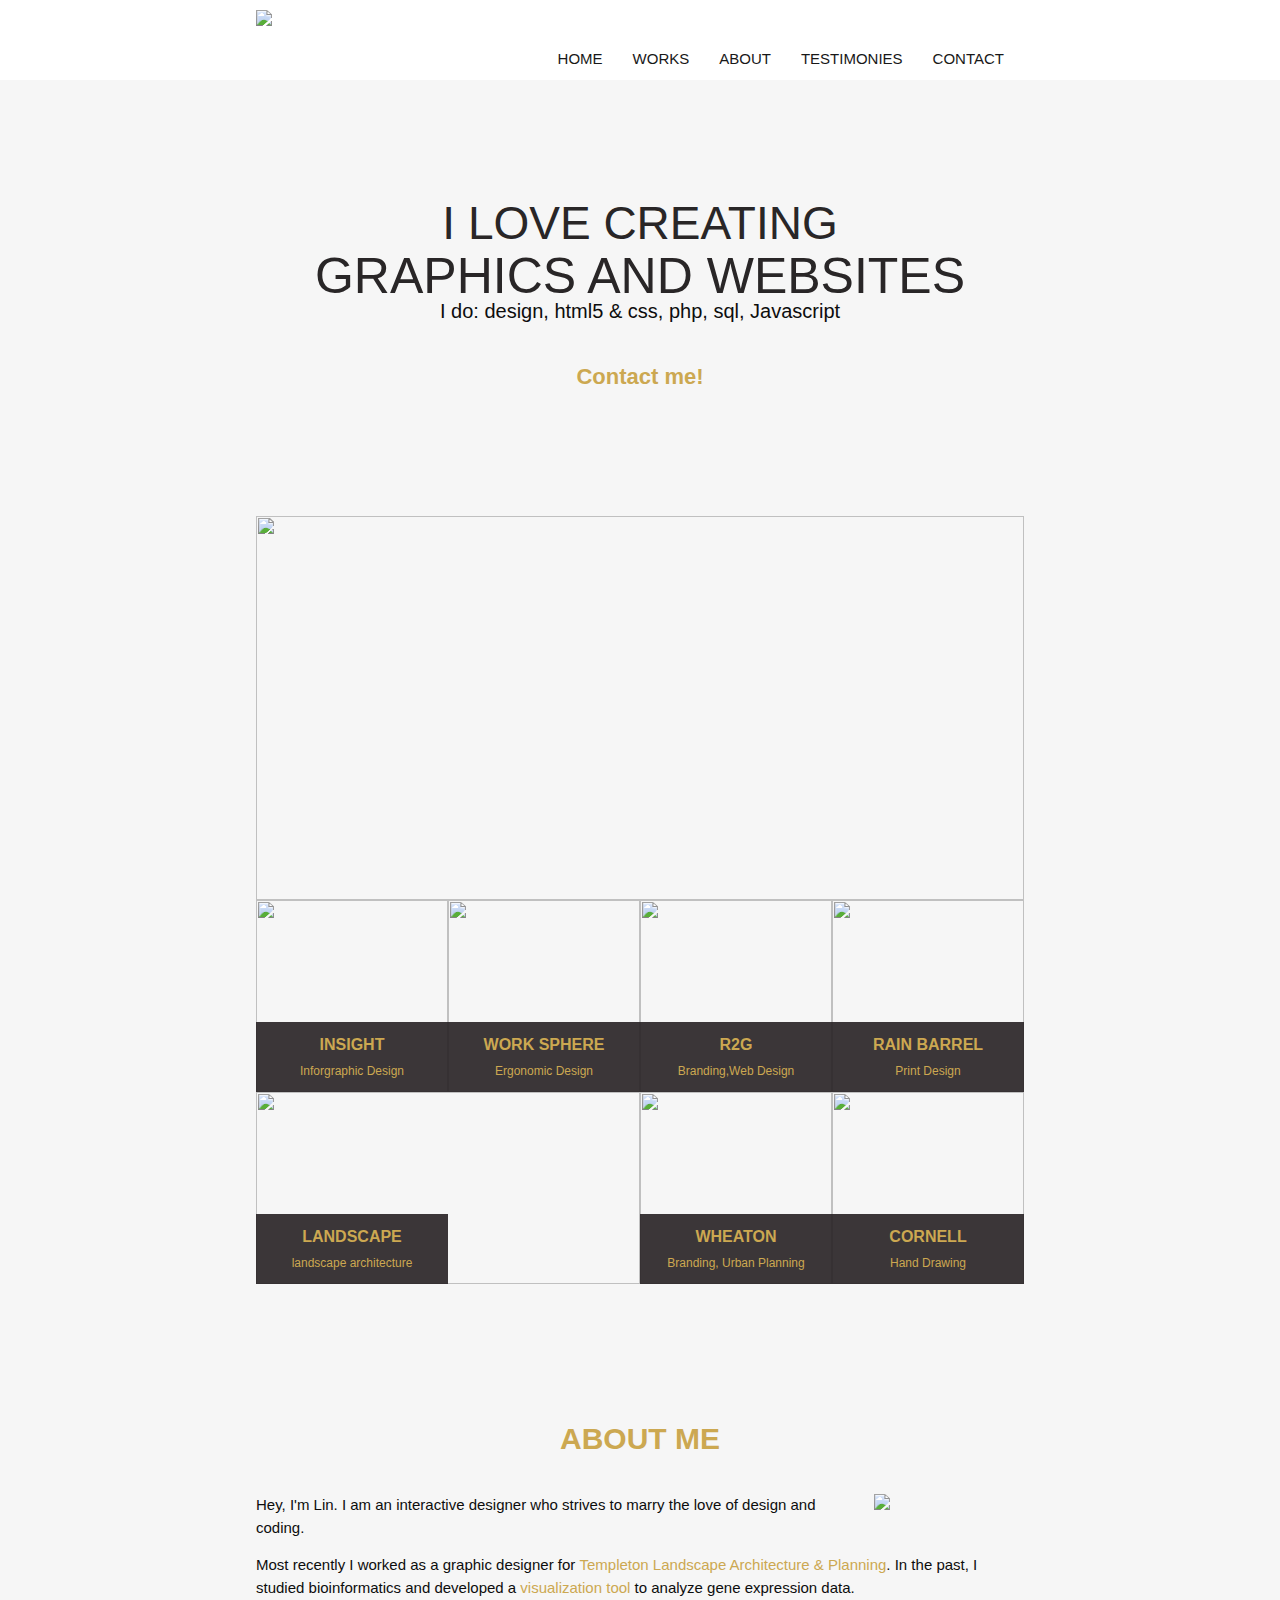
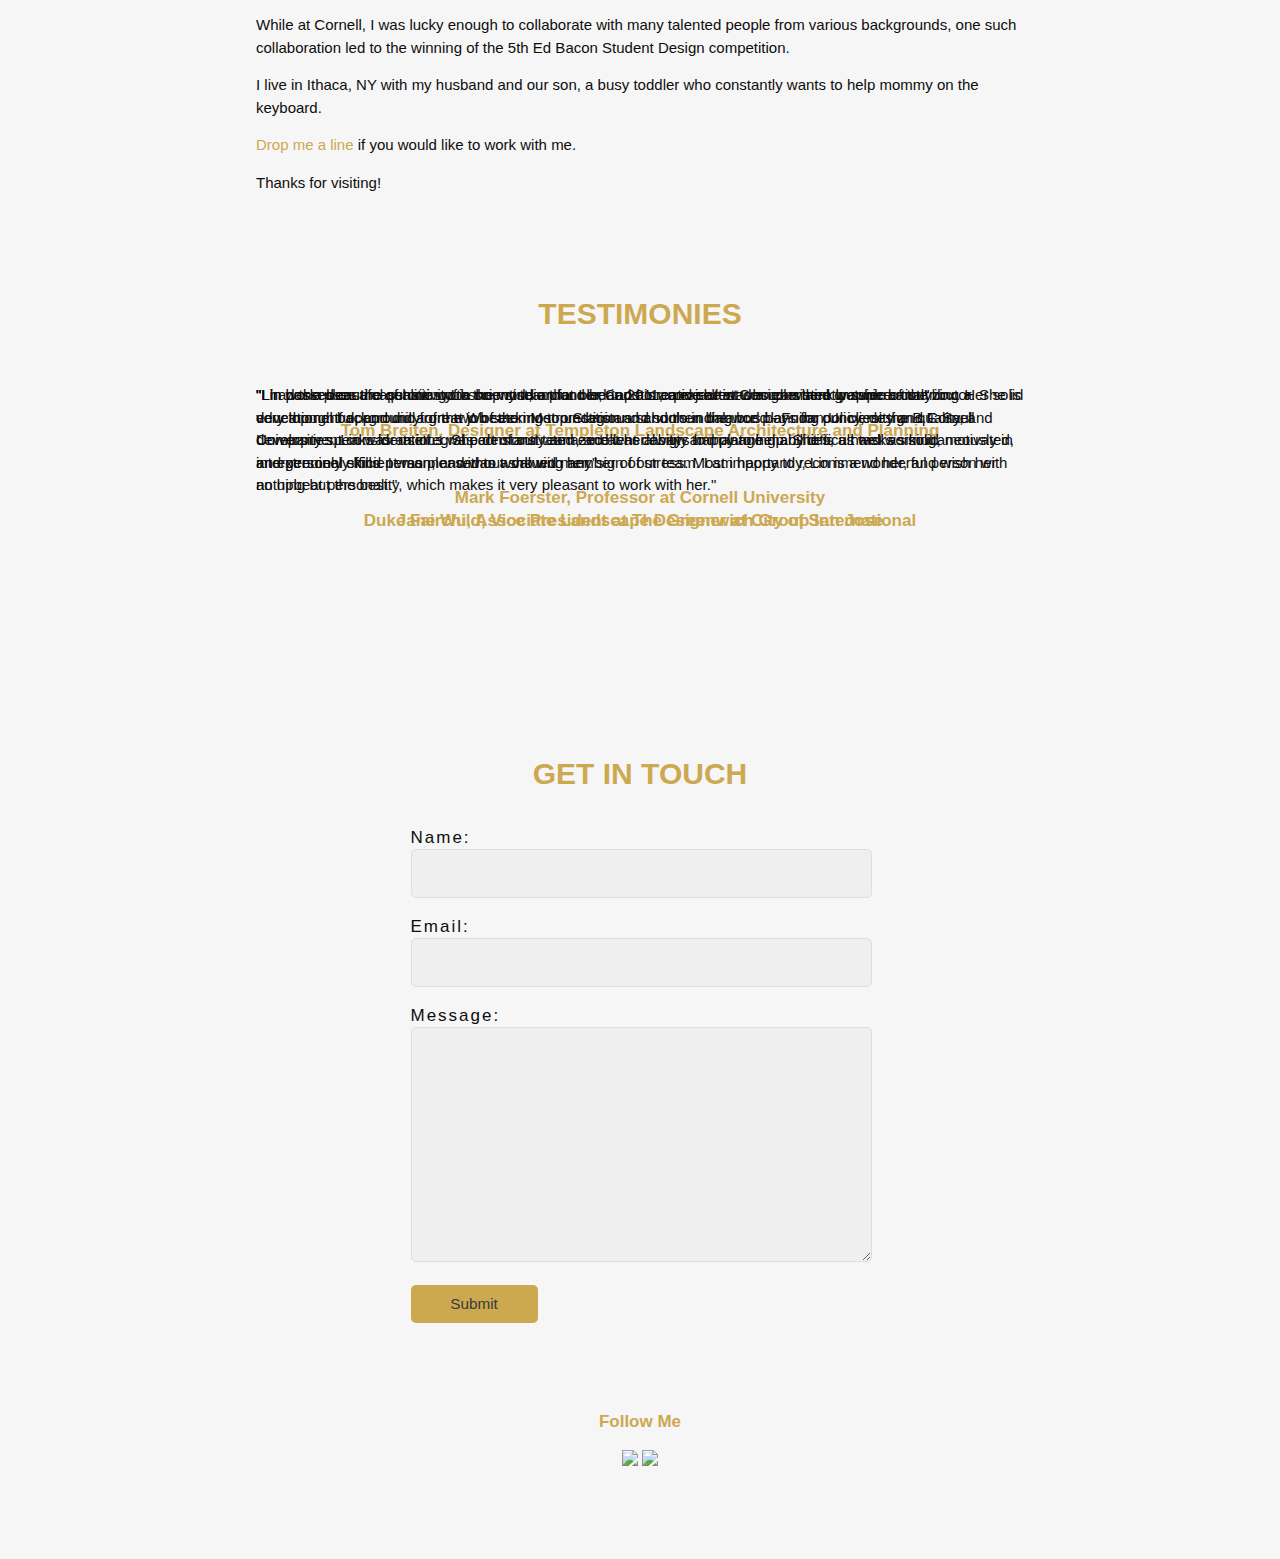
==== index.html @ 1ecc7fc3 "fixed errors found by W3C validator" ====
<!DOCTYPE html>

<html>
<head>
    <meta charset="utf-8">
    <meta content="text/html; charset=UTF-8" http-equiv="Content-Type">    
    <link href="LinXueWebDesign.css" type="text/css" rel="stylesheet" />
    <link rel="shortcut icon" href="images/NameLogo-red.ico">
    <title>Lin Xue - Designer</title>
    <script src="http://ajax.googleapis.com/ajax/libs/jquery/1.11.2/jquery.min.js"></script>
</head>

<body>
<header>
    <div class="container">
        <a href="#about"><img id="logo" src="images/NameLogo-red.png"/></a> 
        <nav class="mainnav">
            <ul>
                <li><a id="nav-home" href="#page1"> HOME </a></li>
                <li><a id="nav-works" href="#works"> WORKS </a></li>
                <li><a id="nav-about" href="#about"> ABOUT </a></li>
                <li><a id="nav-testimonies" href="#testimonies"> TESTIMONIES </a></li>
                <li><a id="nav-contact"  href="#contact"> CONTACT </a></li>
            </ul>
        </nav>
    </div>

</header>
<div id="page1">
  <a id="home"></a>
    <div class="container">
        <h2>I LOVE CREATING</h2>
        <h1>GRAPHICS AND WEBSITES</h1>
        <h3>I do: design, html5 & css, php, sql, Javascript</h3>
        <a id="button" title="Contact me!" href="#contact"> Contact me!</a>
    </div>
</div>

<div id="page2">
  <a id="works"></a>
  <!--make a padding block to take up space of the fixed nav bar, so that scroll goes to the right place.-->
  <div class="page-padding"></div>
    <div class="container">
        <div id="slideshow">
                <div class="slides">
                    <img class="slide-image" src="images/slide-1.jpg"/>
    
                </div>
                <div class="slides">
                    <img class="slide-image" src="images/slide-2.jpg"/>
                </div>
                <div class="slides">
                    <img class="slide-image" src="images/slide-3.jpg"/>
                </div>
                <div class="slides">
                    <img class="slide-image" src="images/slide-4.jpg"/>
                </div>
                <div class="slides">
                    <img class="slide-image" src="images/slide-5.jpg"/>
                </div>
                <div class="slides">
                    <img class="slide-image" src="images/slide-6.jpg"/>
                </div>
                <div class="slides">
                    <img class="slide-image" src="images/slide-7.jpg"/>
                </div>
                <div class="slides">
                    <img class="slide-image" src="images/slide-8.jpg"/>
                </div> 
        </div>
        <div id="projects">
            <article>
                <a href="project1.html">
                    <div class="info-wrap">
                        <div class="category">
                            <h4>Insight</h4>
                            <p>Inforgraphic Design</p>
                        </div>
                    </div>
                    <img class="item item-small"
                         src="images/icon-01-bw.jpg"
                         onmouseover="this.src='images/icon-01.jpg';"
                         onmouseout="this.src='images/icon-01-bw.jpg';"/>
                </a>
            </article>
            
            <article>
                <a href="project2.html">
                <div class="info-wrap">
                    <div class="category">
                        <h4>Work Sphere</h4>
                        <p>Ergonomic Design</p>
                    </div>
                </div>
                 <img class="item item-small"
                         src="images/icon-02-bw.jpg"
                         onmouseover="this.src='images/icon-02.jpg';"
                         onmouseout="this.src='images/icon-02-bw.jpg';"/>
                </a>
            </article>
            
            <article>
                <a href="http://www.rust2green.org/">
                <div class="info-wrap">
                    <div class="category">
                        <h4>R2G</h4>
                        <p>Branding,Web Design</p>
                    </div>
                </div>
                <img class="item item-small"
                         src="images/icon-03-bw.jpg"
                         onmouseover="this.src='images/icon-03.jpg';"
                         onmouseout="this.src='images/icon-03-bw.jpg';"/>
                </a>
            </article>
            
            <article>
                <a href="project4.html">
                <div class="info-wrap">
                    <div class="category">
                        <h4>Rain Barrel</h4>
                        <p>Print Design</p>
                    </div>
                </div>
                <img class="item item-small"
                         src="images/icon-04-bw.jpg"
                         onmouseover="this.src='images/icon-04.jpg';"
                         onmouseout="this.src='images/icon-04-bw.jpg';"/>          
                </a>
            </article>
                      
            <article>
                <a href="project5.html">
                <div class="info-wrap">
                    <div class="category">
                        <h4>Landscape</h4>
                        <p>landscape architecture</p>
                    </div>
                </div>
                <img class="item item-large"
                         src="images/icon-05-bw.jpg"
                         onmouseover="this.src='images/icon-05.jpg';"
                         onmouseout="this.src='images/icon-05-bw.jpg';"/>
                </a>
            </article>
            
             <article>
                <a href="project6.html">
                <div class="info-wrap">
                    <div class="category">
                        <h4>Wheaton</h4>
                        <p>Branding, Urban Planning</p>
                    </div>
                </div>
                    <img class="item item-small"
                         src="images/icon-06-bw.jpg"
                         onmouseover="this.src='images/icon-06.jpg';"
                         onmouseout="this.src='images/icon-06-bw.jpg';"/>
                </a>
            </article>
             
              <article>
                <a href="project7.html">
                <div class="info-wrap">
                    <div class="category">
                        <h4>Cornell</h4>
                        <p>Hand Drawing</p>
                    </div>
                </div>
                 <img class="item item-small"
                         src="images/icon-07.jpg"
                         onmouseover="this.src='images/icon-07.jpg';"
                         onmouseout="this.src='images/icon-07.jpg';"/>
                </a>
            </article>          
        </div>
    </div>
</div>

<div id="page3">
  <a id="about"></a>
  <div class="page-padding"></div>
  <div class="container">
    <h2>About Me</h2>
    <p><img id="aboutme" src="images/aboutme.jpg" />
        Hey, I'm Lin. I am an interactive designer who strives to marry the love of design and coding. </p>
    <p>Most recently I worked as a graphic designer for <a href="http://templetonla.com/">Templeton Landscape Architecture & Planning</a>.
    In the past, I studied bioinformatics and developed a
    <a href="http://uknowledge.uky.edu/cgi/viewcontent.cgi?article=1475&context=gradschool_theses">
        visualization tool</a> to analyze gene expression data.</p>
    <p> While at Cornell, I was lucky enough to collaborate with many talented people from various backgrounds,
    one such collaboration led to the winning of the 5th Ed Bacon Student Design competition.</p>
    <p> I live in Ithaca, NY with my husband and our son, a busy toddler who constantly wants to help mommy on the keyboard. </p>
    <p> <a href="#contact">Drop me a line</a> if you would like to work with me.</p>
    <p> Thanks for visiting!</p>
  </div>
</div>

<div id="page4">
  <a id="testimonies"></a>
  <div class="page-padding"></div>
  <div class="container">
    <h2>Testimonies</h2>
    <div id="slideshow-testimonies">
        <div class="pages">
            <p>"Lin possesses the qualities of a scientist, a planner, and a creative artist who can think outside of the box. Her solid educational background from two of the most prestigious schools in the world - Fudan University and Cornell University speaks for itself. I was constantly amazed at her ability to manage many difficult tasks simultaneously in an extremely efficient manner without showing any sign of stress. Most importantly, Lin is a wonderful person with an upbeat personality, which makes it very pleasant to work with her."</p>
            <h4>Jane Wu, Associate Landscape Designer at City of San Jose</h4>
        </div>
        <div class="pages">
            <p>"Lin has a beautiful sensitivity to the world around her and is an excellent designer and graphic artist."</p>
            <h4>Tom Breiten, Designer at Templeton Landscape Architecture and Planning</h4>
        </div>
        <div class="pages">
            <p>"I had the pleasure of having Lin on my team for our Capstone project at Cornell where we were analyzing a development opportunity of the Wheaton Metro Station and surrounding bus bays for our client the B.F. Saul Companies. Lin was an integral part of our team, and was always happy to help. She is a hard working, motivated, and genuinely kind person, and was a valued member of our team. I am happy to recommend her, and wish her nothing but the best."</p>
            <h4>Duke Fairchild, Vice President at The Greenwich Group International</h4>
        </div>
        <div class="pages">
            <p>"Lin worked on a capstone workshop studio that I led in 2011, and she was a consistently superb contributor. She is very thoughtful, and did a great job seeking to understand and then balance planning policy, design quality, and development considerations. She demonstrated excellent design and planning abilities, as well as solid interpersonal skills. I was pleased to work with her."</p>
            <h4>Mark Foerster, Professor at Cornell University</h4>
        </div>
    
    </div>
  </div>
</div>




<div id="page5">
  <a id="contact"></a>
<div class="page-padding"></div>
  <div class="container">
    <h2>Get in touch</h2>
    <form method="post" name="contact_form"
    action="contact-form-handler.php">
        <label>Name:</label>
        <input type="text" name="cf_name">
        <label>Email:</label>
        <input type="text" name="cf_email">
        <label>Message:</label>
        <textarea name="cf_message"></textarea>
        <input id= "submit" type="submit" value="Submit">
    </form>
    <div class="page-padding"></div>
    <div id="followme">
        <h4>Follow Me</h4>
            <a href="https://www.linkedin.com/in/linxue">
            <img class="socialmedia-icon"
                         src="images/Linkedin-bw.png"
                         onmouseover="this.src='images/Linkedin.png';"
                         onmouseout="this.src='images/Linkedin-bw.png';"/>
            </a>
            <a href="https://www.facebook.com/lionetxue">
            <img class="socialmedia-icon"
                         src="images/Facebook-bw.png"
                         onmouseover="this.src='images/Facebook.png';"
                         onmouseout="this.src='images/Facebook-bw.png';"/>
            </a>
    </div>
    </div>
  <div class="page-padding"></div>
</div>

<!-- to smoothly scroll up and down page-->
<script type="text/javascript">
$(document).ready(function(){
                $(".contactLink").click(function(){
                    if ($("#contactForm").is(":hidden")){
                        $("#contactForm").slideDown("slow");
                    }
                    else{
                        $("#contactForm").slideUp("slow");
                    }
                });
            });
            function closeForm(){
                $("#messageSent").show("slow");
                setTimeout('$("#messageSent").hide();$("#contactForm").slideUp("slow")', 2000);
           }

$(document).ready(function() {
  function filterPath(string) {
    return string
      .replace(/^\//,'')
      .replace(/(index|default).[a-zA-Z]{3,4}$/,'')
      .replace(/\/$/,'');
  }
  $('a[href*=#]').each(function() {
    if ( filterPath(location.pathname) == filterPath(this.pathname)
    && location.hostname == this.hostname
    && this.hash.replace(/#/,'') ) {
      var $targetId = $(this.hash), $targetAnchor = $('[name=' + this.hash.slice(1) +']');
      var $target = $targetId.length ? $targetId : $targetAnchor.length ? $targetAnchor : false;
       if ($target) {
         var targetOffset = $target.offset().top;
         $(this).click(function() {
           $('html, body').animate({scrollTop: targetOffset}, 1000);
           var d = document.createElement("div");
        d.style.height = "101%";
        d.style.overflow = "hidden";
        document.body.appendChild(d);
        window.scrollTo(0,scrollToM);
        setTimeout(function() {
        d.parentNode.removeChild(d);
            }, 10);
           return false;
         });
      }
    }
  });
});
/*! Smooth Scroll - v1.4.5 - 2012-07-22
* Copyright (c) 2012 Karl Swedberg; Licensed MIT, GPL */
</script>

<!-- to auto-play slideshow -->
<script type="text/javascript">
$(document).ready(function(){
    
    $("#slideshow > div:gt(0)").hide();
    
    setInterval(function() { 
      $('#slideshow > div:first')
        .fadeOut(1000)
        .next()
        .fadeIn(1000)
        .end()
        //adjust the timing: 2000 is 2 seconds, change it accordingly
        .appendTo('#slideshow');
    },  3000);
});
</script>

<!-- auto-play slideshow-testimonies-->
<script type="text/javascript">
$(document).ready(function(){
    
$("#slideshow-testimonies > div:gt(0)").hide();

setInterval(function() { 
  $('#slideshow-testimonies > div:first')
    .fadeOut(1000)
    .next()
    .fadeIn(1000)
    .end()
    .appendTo('#slideshow-testimonies');
},  10000);
});
</script>


<!-- to validate contact form-->
<script type="text/javascript">
var frmvalidator  = new Validator("contactform");
frmvalidator.addValidation("name","req","Please provide your name");
frmvalidator.addValidation("email","req","Please provide your email");
frmvalidator.addValidation("email","email",
  "Please enter a valid email address");
</script>
</body>
</html>
---- LinXueWebDesign.css ----
html, body, nav, div, span, table, ul, li, dl, dt, dd, projects, article, img, .item, .info-wrap,.category, h1,h2,h3,h4 {
    border: 0 none;
    font: inherit;
    margin:0;
    padding:0;
    vertical-align: baseline;
}
html, body {
    color:#000;
    margin:0;
    padding:0;
}
body{
    background-color:#f6f6f6;
    color:#0d0d0d;
    font-family:"proxima-nova", sans-serif;
    font-size:17px;
    font-style:normal;
    font-weight: normal;
    overflow-x:hidden;
    text-rendering: optimizelegibility;
    line-height: 1;
}
header {
    background-color: white;
    position: fixed;
    transition: height 0.5s ease 0s;
    width: 100%;
    z-index: 999;
    display: block;
}
.container{
    margin:0 auto;
    padding:0;
    position:relative;
    width:768px;
}
 .container:after{
    clear:both;
    content: " ";
    display: block;
    height: 0;
    visibility: hidden;
  }  
header .container{
    height: 80px;
    width: 768px;
    position: relative;
    transition: height 0.5s ease 0s;
    margin: 0 auto;
    padding: 0;
  }
#logo {
    margin-top: 10px;
    height: 60px;
}
header .mainnav {
    top:50px;
    right: 20px;
    display: block;
    position: absolute;
    transition: top 0.5s ease 0s; 
    width: 100%;
}

header .mainnav ul{
    display: inline-block;
    float: right;
}
ul{
    list-style: outsidde none none;
}

header .mainnav ul li{
    display: inline-block;
    float: left;
    margin-left: 30px;
}
li{
    line-height:18px;
    margin-bottom:12px;
}
li a{
    color: #181818;
    font-size: 15px;
    font-weight: 400;
    text-transform: uppercase;
}
a, a span{
     /* Remove underline */
    text-decoration:none;
    cursor: pointer;
    transition: opacity 0.5s ease 0s, color 0.5s ease 0s, background-color 0.5s ease 0s;
}
.mainnav ul li a:hover {
    /*
    RGBA background for transparancy:
    last number(0.05) is the transparency
    */
    background: RGBA(0,0,0, 0.5);
    color:#fff;
    font-weight: bold;
}
/*a class that takes up enough space to account for the navigation bar, so that the content for each page is pushed to the appropriate place. */
.page-padding {height:90px; width:100%;}

#page1{
    padding-top: 200px;
    text-align: center;
}
#page1 h2 {
    color: #292627;
    font-size: 46px;
    font-weight: 100;
    margin-bottom: 5px;
}
#page1 h1{
    margin-bottom:0;
    font-size: 50px;
    color: #292627;
}
#page1 h3 {
    margin-bottom: 45px;
    margin-left: auto;
    margin-right: auto;
    font-size: 20px;
    font-weight: 300;
}
#page1 #button{
    opacity:1;
    transition: opacity 0.2s ease 0.6s;
    /*background: none repeat scroll 0 0 #cca851;*/
    background: url("images/PaperAirplane.png") no-repeat scroll left top transparent;
    color: #cca851;
    display: block;
    font-size:22px;
    font-weight:600;
    height:60px;
    margin: 0 auto;
    position: relative;
    text-align: center;
    width:180px;
}
#page2, #page3, #page4, #page5 {
    display: block;
   /* min-height: 300px; */
}

#page2 #slideshow{
    display: block;
    height: 384px;
    width:768px;
    margin: 0 auto;
    padding:0;
    clear: both;
    position: relative;
}
 .slides{
    position: absolute;
    left:0;
    top:0;
    height: 384px;
    width:768px;
}
.slide-image{
    height: 384px;
    width: 768px;
}
#projects {
    display: block;
    position: relative;
    margin:0 auto;
    padding:0;
    width: 768px;
}

article{
    display: block;
    /*crucial for images to display horizontaly*/
    float: left;
}

.item{
    display: inline-block;
    float: left;
    height: 50%;
    position: relative;
}
.item img{
    /*crucial*/
    position: absolute;
    border: 0 none;
    left:0;
    top:0;
    /*crucial*/
    width: auto;
    z-index:1;
}
.item-large {
    width:384px;
    height: 192px;
}
.item-small {
    width:192px;
    height: 192px;
}

#projects a {
    color: #d9593d;
    text-decoration: none;
    transition: all 0.1s ease-in 0s;
}
.info-wrap{
    display: block;
    float: left;
    height:50%;
    width: auto;
    position: relative;
    /*arrange the info text on top of the image*/
    z-index:2;
}
.category {
    top: 122px;
    background: none repeat scroll 0 0 rgba(39, 33, 35, 0.9);
    height: 40px;
    left: 0;
    padding: 15px 0;
    position: absolute;
    text-align: center;
    transition: all 0.1s ease-in 0s;
    width: 192px;
}
.category h4{
    color: #cca851;
    font-size: 16px;
    font-weight: bold;
    margin:0;
    text-transform:uppercase;
}
.category p{
    color: #cca851;
    font-size: 12px;
    line-height:12px;
}

#page3{
    padding-top: 50px;
}
 h2{
    text-align: center;
    margin-bottom: 40px;
     color: #cca851;
     font-size:30px;
     font-weight:800;
     line-height: 1em;
     text-transform: uppercase;
}
#page3 p{
    font-size:15px;
    font-style:normal;
    font-weight: 400;
    line-height:1.5;
}
#aboutme{
    width: 150px;
    float :right;
    margin-left: 50px;
}
#page3 a{
    color: #cca851;
    font-weight:500;
}

#slideshow-testimonies{
    display: block;
    height: 300px;
    width:768px;
    margin: 0 auto;
    padding:0;
    clear: both;
    position: relative;
}
#page4 .pages{
    position: absolute;
    left:0;
    top:0;
    height: 300px;
    width:768px;
}
#page4 p{
    font-size:15px;
    font-style:normal;
    font-weight: 400;
    line-height:1.5;
}
#page4 h4{
    color: #cca851;
    font-weight:600;
    text-align: center;
}

label{
    display: block;
    margin-top:20px;
    letter-spacing: 2px;
}

/* Centre the form within the page */
form {
    margin:0 auto;
    width:459px;
}

/* Style the text boxes */
input, textarea {
	width:439px;
	height:27px;
	background:#efefef;
	border:1px solid #dedede;
	padding:10px;
	margin-top:3px;
	font-size:0.9em;
	color:#3a3a3a;
        -moz-border-radius:5px;
        -webkit-border-radius:5px;
         border-radius:5px;
}

textarea {
	height:213px;
	background:url(images/textarea-bg.jpg) right no-repeat #efefef;
}

input:focus, textarea:focus {
    border:1px solid #97d6eb;
}

#submit {
    width:127px;
    height:38px;
    background-color: #cca851;
   /* background:url(images/submit.jpg);
    text-indent:-9999px; (trick to hide the Submit text)*/
    border:none;
    margin-top:20px;
    cursor:pointer;
}

#submit:hover {
	    opacity:.9;
	}
        
#followme {
    text-align: center;
}
#followme h4{
    color: #cca851;
    font-weight:600;
    margin-bottom:20px;
}
#followme p{
    font-size:15px;
    font-style:normal;
    font-weight: 400;
    line-height:1.5;
}

.page img{
    width:100%;
}
.page p{
    text-align: center;
}
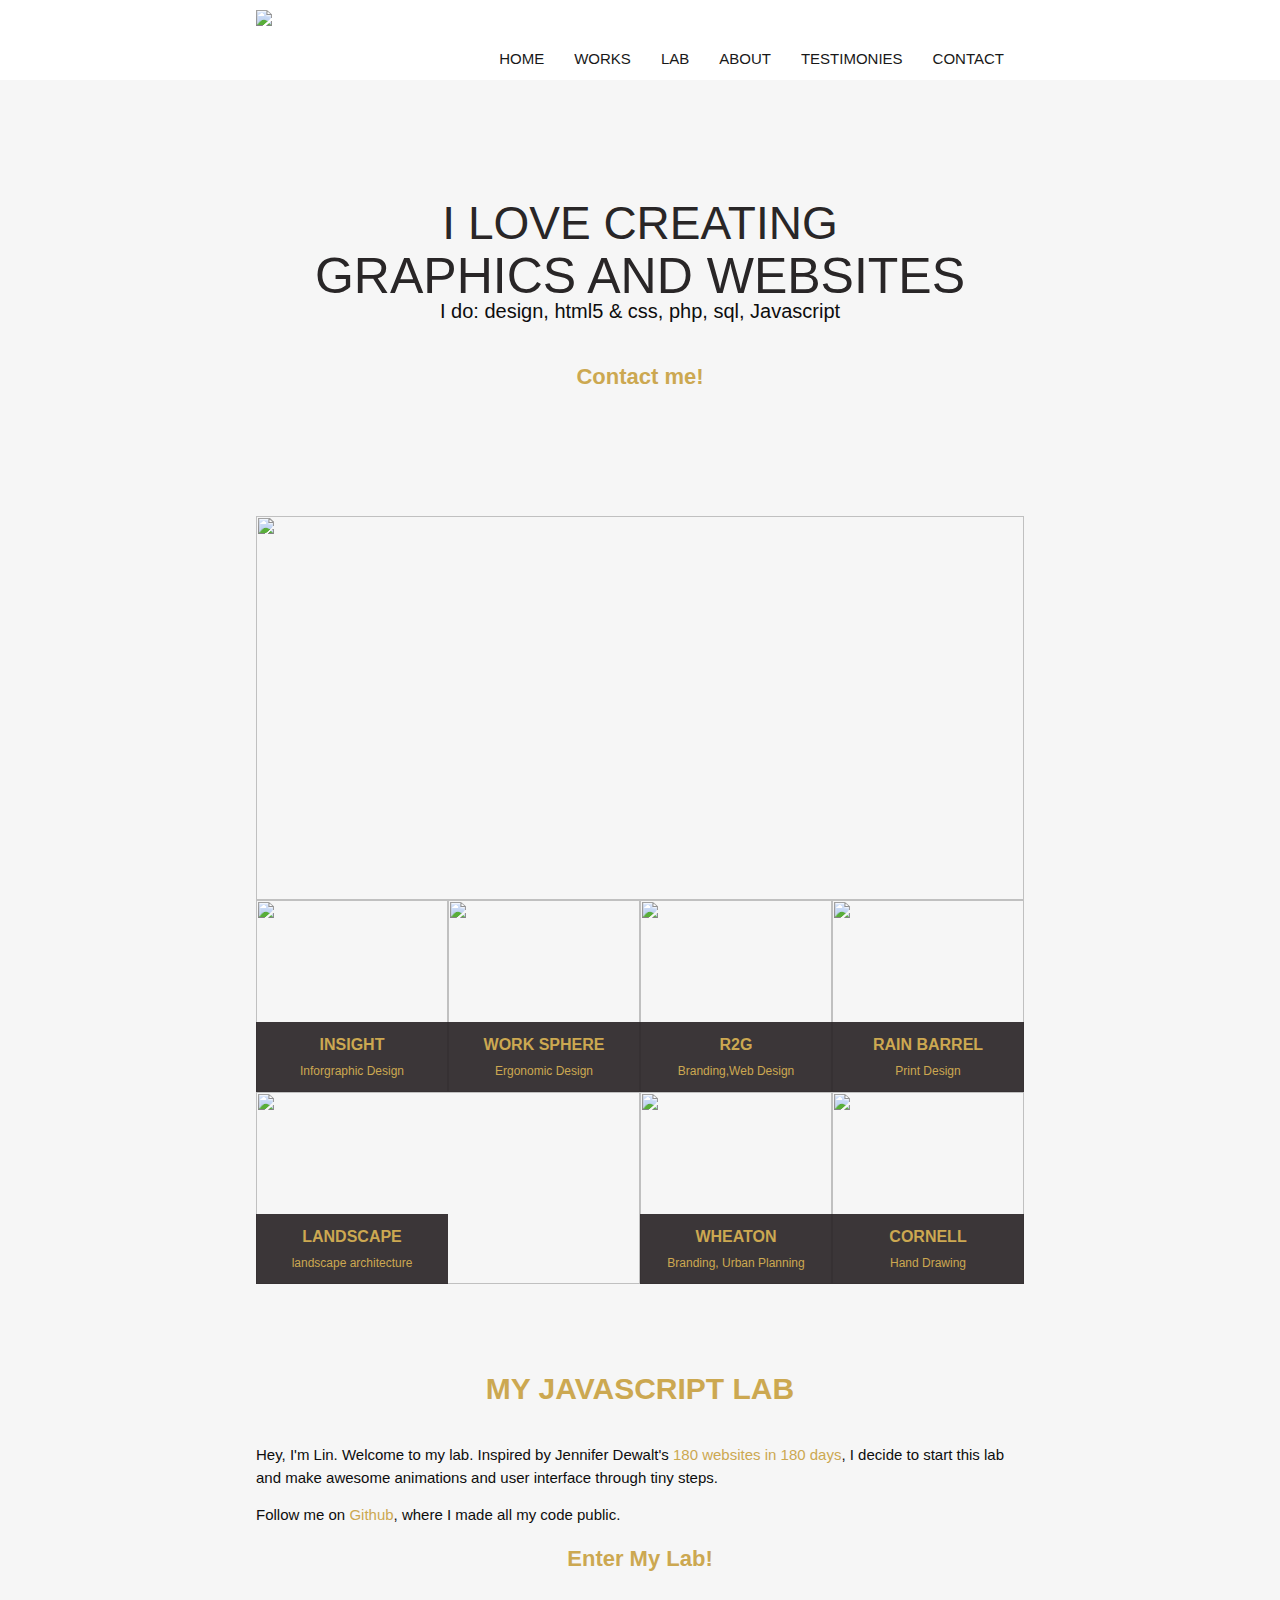
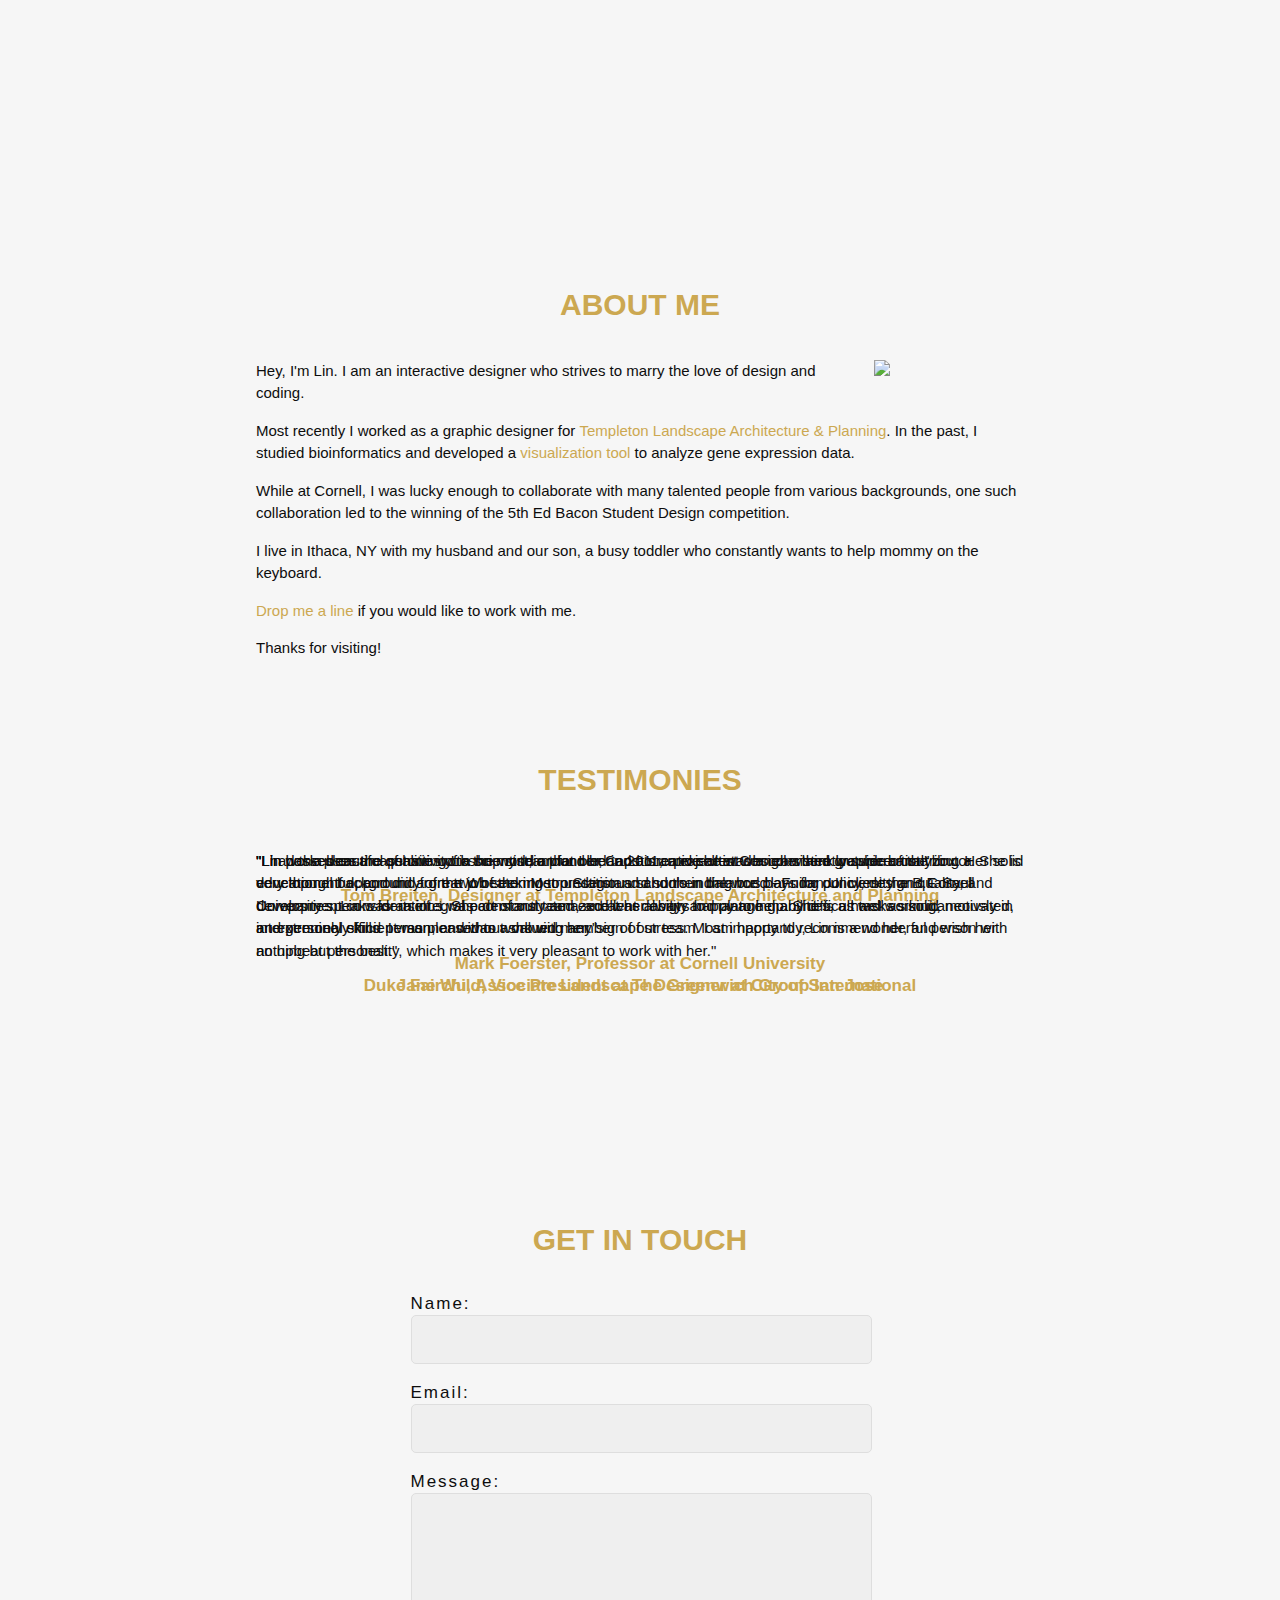
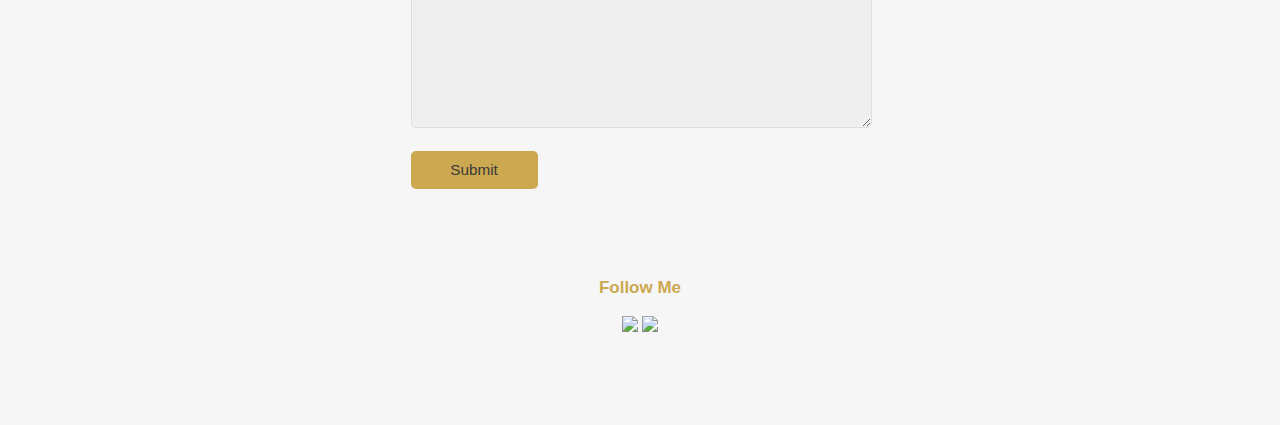
==== commit f59f7dd1: "Lab day 1-3" ====
--- a/index.html
+++ b/index.html
@@ -18,6 +18,7 @@
             <ul>
                 <li><a id="nav-home" href="#page1"> HOME </a></li>
                 <li><a id="nav-works" href="#works"> WORKS </a></li>
+                <li><a id="nav-lab" href="#lab"> LAB </a></li>
                 <li><a id="nav-about" href="#about"> ABOUT </a></li>
                 <li><a id="nav-testimonies" href="#testimonies"> TESTIMONIES </a></li>
                 <li><a id="nav-contact"  href="#contact"> CONTACT </a></li>
@@ -178,6 +179,17 @@
 </div>
 
 <div id="page3">
+  <a id="lab"></a>
+  <div class="page-padding"></div>
+  <div class="container">
+    <h2>My Javascript Lab</h2>
+    <p> Hey, I'm Lin. Welcome to my lab. Inspired by Jennifer Dewalt's <a href="http://jenniferdewalt.com/">180 websites in 180 days</a>, I decide to start this lab and make awesome animations and user interface through tiny steps. </p>
+    <p> Follow me on <a href="https://github.com/lionetxue/Lin-Xue-s-Javascript-Lab">Github</a>, where I made all my code public.</p>
+    <a id="button" title="Enter My Lab!" href="lab-index.html"> Enter My Lab!</a>
+  </div>
+</div>
+
+<div id="page4">
   <a id="about"></a>
   <div class="page-padding"></div>
   <div class="container">
@@ -196,7 +208,7 @@
   </div>
 </div>
 
-<div id="page4">
+<div id="page5">
   <a id="testimonies"></a>
   <div class="page-padding"></div>
   <div class="container">
@@ -226,7 +238,7 @@
 
 
 
-<div id="page5">
+<div id="page6">
   <a id="contact"></a>
 <div class="page-padding"></div>
   <div class="container">
@@ -357,5 +369,18 @@
 frmvalidator.addValidation("email","email",
   "Please enter a valid email address");
 </script>
+
+<!-- Google Analytics -->
+<script>
+  (function(i,s,o,g,r,a,m){i['GoogleAnalyticsObject']=r;i[r]=i[r]||function(){
+  (i[r].q=i[r].q||[]).push(arguments)},i[r].l=1*new Date();a=s.createElement(o),
+  m=s.getElementsByTagName(o)[0];a.async=1;a.src=g;m.parentNode.insertBefore(a,m)
+  })(window,document,'script','//www.google-analytics.com/analytics.js','ga');
+
+  ga('create', 'UA-61057708-1', 'auto');
+  ga('send', 'pageview');
+
+</script>
+
 </body>
 </html>
--- a/LinXueWebDesign.css
+++ b/LinXueWebDesign.css
@@ -91,6 +91,8 @@
     text-decoration:none;
     cursor: pointer;
     transition: opacity 0.5s ease 0s, color 0.5s ease 0s, background-color 0.5s ease 0s;
+    color: #cca851;
+    font-weight:500;
 }
 .mainnav ul li a:hover {
     /*
@@ -114,10 +116,11 @@
     font-weight: 100;
     margin-bottom: 5px;
 }
-#page1 h1{
+h1{
     margin-bottom:0;
     font-size: 50px;
     color: #292627;
+    text-align: center;
 }
 #page1 h3 {
     margin-bottom: 45px;
@@ -141,7 +144,7 @@
     text-align: center;
     width:180px;
 }
-#page2, #page3, #page4, #page5 {
+#page2, #page3, #page4, #page5, #page6 {
     display: block;
    /* min-height: 300px; */
 }
@@ -243,7 +246,29 @@
     line-height:12px;
 }
 
-#page3{
+#page3 #button{
+    opacity:1;
+    transition: opacity 0.2s ease 0.6s;
+    /*background: none repeat scroll 0 0 #cca851;*/
+    background: url("images/door.jpg") no-repeat scroll left top transparent;
+    color: #cca851;
+    display: block;
+    font-size:22px;
+    font-weight:600;
+    height:208px;
+    margin: 0 auto;
+    position: relative;
+    text-align: center;
+    width:180px;
+}
+#page3, #page4, #page5 p{
+    font-size:15px;
+    font-style:normal;
+    font-weight: 400;
+    line-height:1.5;
+}
+
+#page4{
     padding-top: 50px;
 }
  h2{
@@ -255,21 +280,12 @@
      line-height: 1em;
      text-transform: uppercase;
 }
-#page3 p{
-    font-size:15px;
-    font-style:normal;
-    font-weight: 400;
-    line-height:1.5;
-}
+
 #aboutme{
     width: 150px;
     float :right;
     margin-left: 50px;
 }
-#page3 a{
-    color: #cca851;
-    font-weight:500;
-}
 
 #slideshow-testimonies{
     display: block;
@@ -280,20 +296,15 @@
     clear: both;
     position: relative;
 }
-#page4 .pages{
+#page5 .pages{
     position: absolute;
     left:0;
     top:0;
     height: 300px;
     width:768px;
 }
-#page4 p{
-    font-size:15px;
-    font-style:normal;
-    font-weight: 400;
-    line-height:1.5;
-}
-#page4 h4{
+
+#page5 h4{
     color: #cca851;
     font-weight:600;
     text-align: center;
@@ -370,4 +381,16 @@
 }
 .page p{
     text-align: center;
-}+}
+#lab-index li{
+    display: block;
+    margin-left: 80px;
+}
+#lab-index li a, a span{
+     /* Remove underline */
+    text-decoration:none;
+    cursor: pointer;
+    transition: opacity 0.5s ease 0s, color 0.5s ease 0s, background-color 0.5s ease 0s;
+    color: #cca851;
+    font-weight:500;
+}
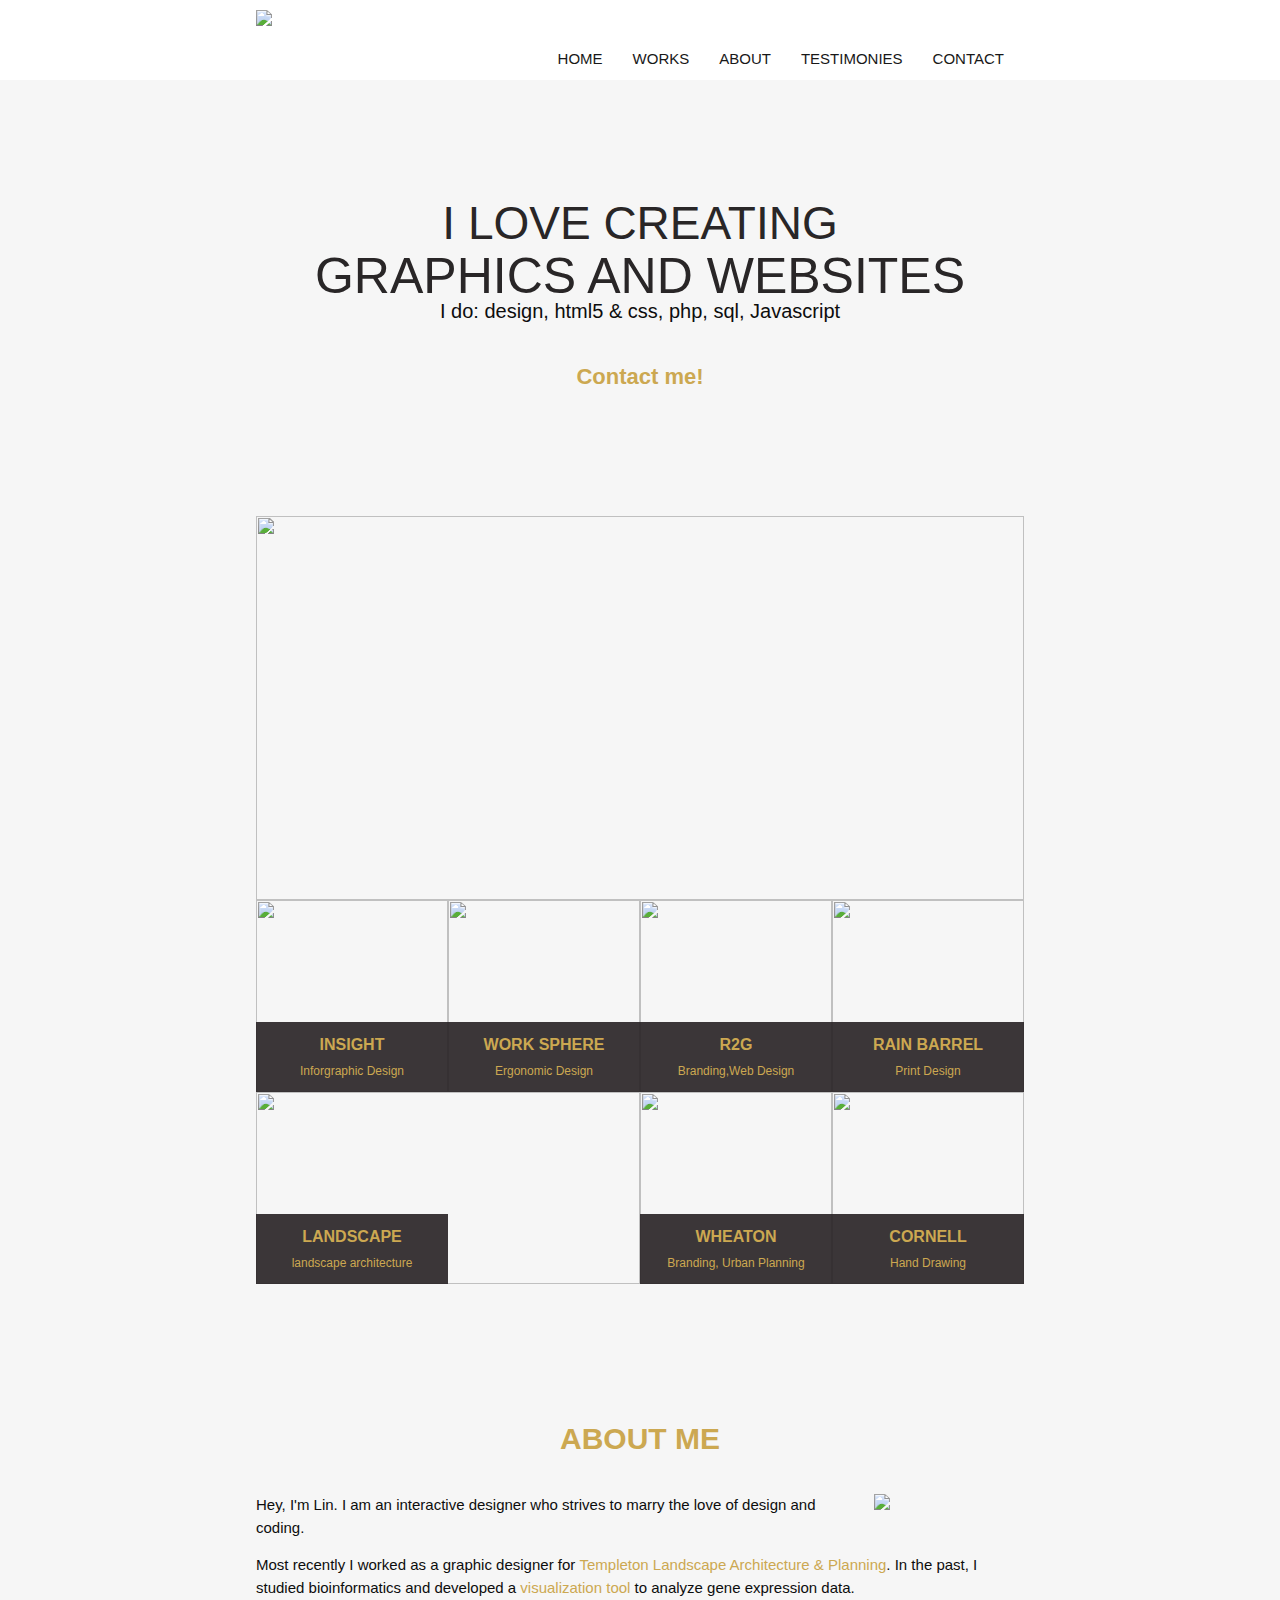
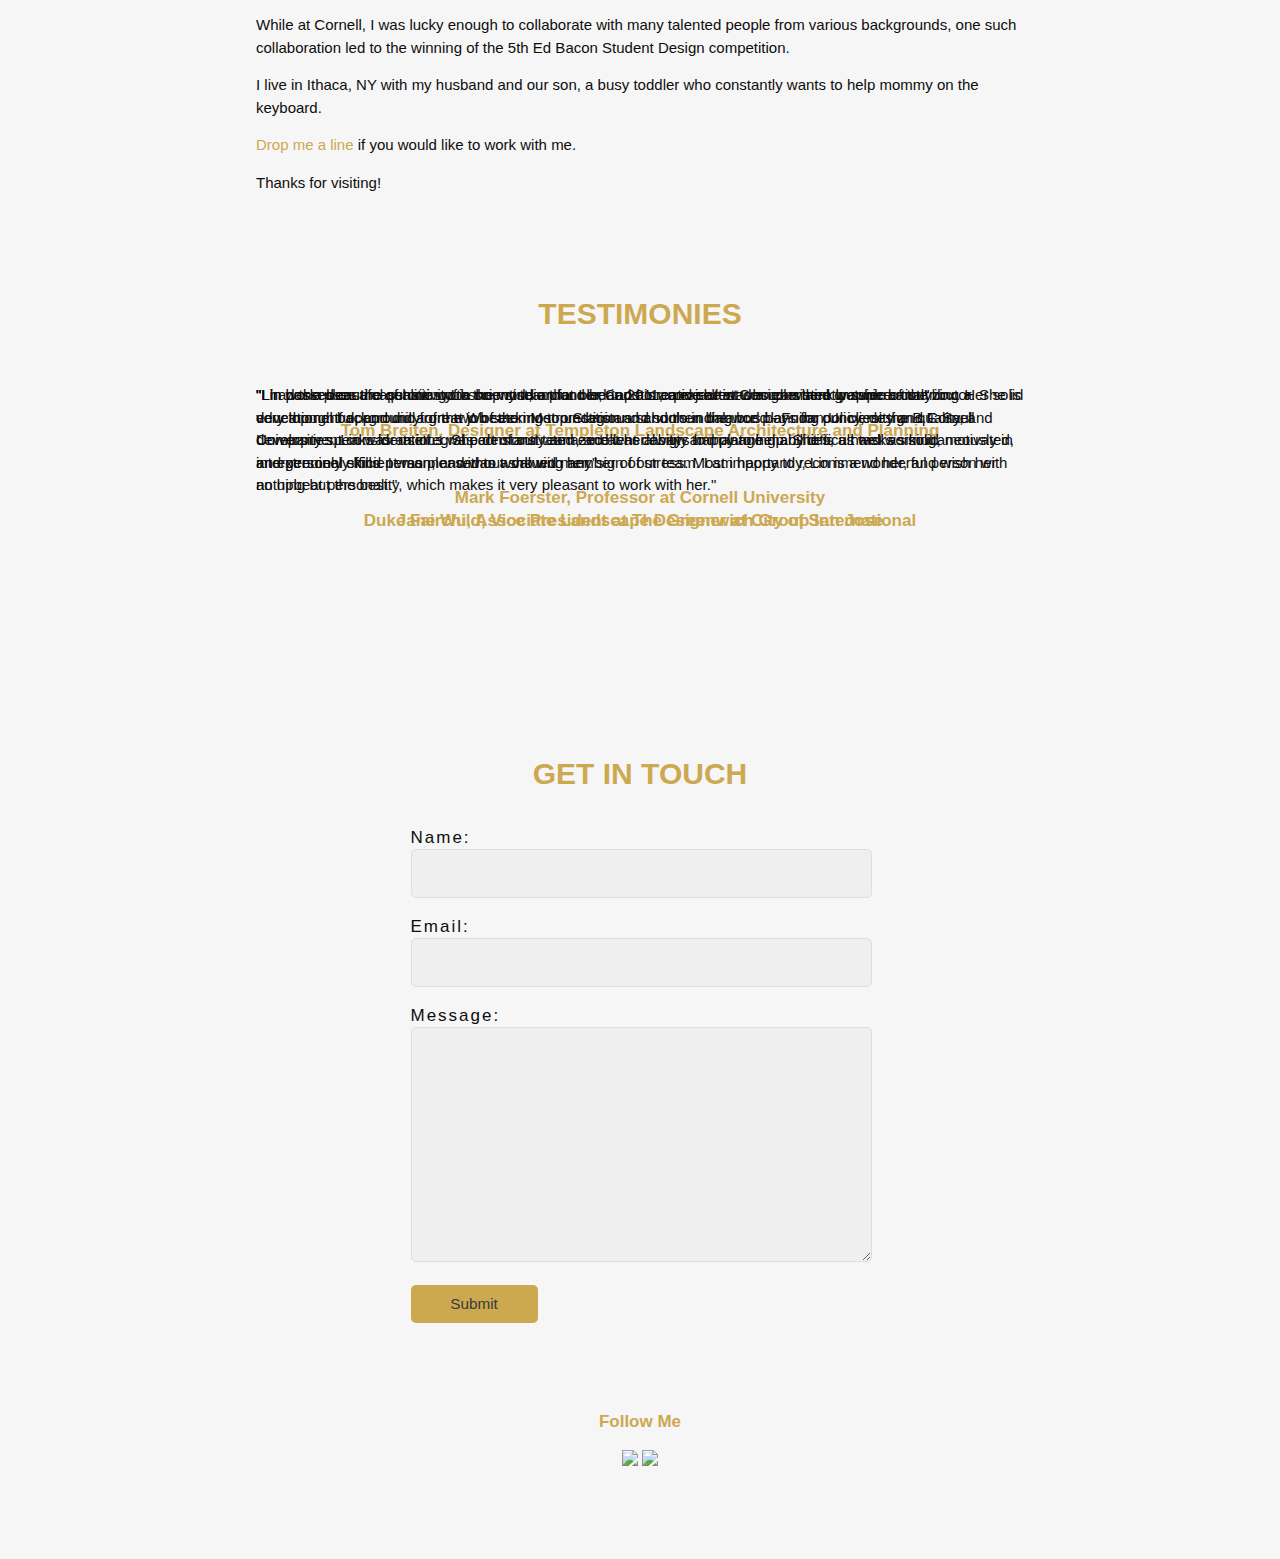
==== commit 6420f0d4: "Revert "Lab day 1-3"" ====
--- a/index.html
+++ b/index.html
@@ -18,7 +18,6 @@
             <ul>
                 <li><a id="nav-home" href="#page1"> HOME </a></li>
                 <li><a id="nav-works" href="#works"> WORKS </a></li>
-                <li><a id="nav-lab" href="#lab"> LAB </a></li>
                 <li><a id="nav-about" href="#about"> ABOUT </a></li>
                 <li><a id="nav-testimonies" href="#testimonies"> TESTIMONIES </a></li>
                 <li><a id="nav-contact"  href="#contact"> CONTACT </a></li>
@@ -179,17 +178,6 @@
 </div>
 
 <div id="page3">
-  <a id="lab"></a>
-  <div class="page-padding"></div>
-  <div class="container">
-    <h2>My Javascript Lab</h2>
-    <p> Hey, I'm Lin. Welcome to my lab. Inspired by Jennifer Dewalt's <a href="http://jenniferdewalt.com/">180 websites in 180 days</a>, I decide to start this lab and make awesome animations and user interface through tiny steps. </p>
-    <p> Follow me on <a href="https://github.com/lionetxue/Lin-Xue-s-Javascript-Lab">Github</a>, where I made all my code public.</p>
-    <a id="button" title="Enter My Lab!" href="lab-index.html"> Enter My Lab!</a>
-  </div>
-</div>
-
-<div id="page4">
   <a id="about"></a>
   <div class="page-padding"></div>
   <div class="container">
@@ -208,7 +196,7 @@
   </div>
 </div>
 
-<div id="page5">
+<div id="page4">
   <a id="testimonies"></a>
   <div class="page-padding"></div>
   <div class="container">
@@ -238,7 +226,7 @@
 
 
 
-<div id="page6">
+<div id="page5">
   <a id="contact"></a>
 <div class="page-padding"></div>
   <div class="container">
--- a/LinXueWebDesign.css
+++ b/LinXueWebDesign.css
@@ -91,8 +91,6 @@
     text-decoration:none;
     cursor: pointer;
     transition: opacity 0.5s ease 0s, color 0.5s ease 0s, background-color 0.5s ease 0s;
-    color: #cca851;
-    font-weight:500;
 }
 .mainnav ul li a:hover {
     /*
@@ -116,11 +114,10 @@
     font-weight: 100;
     margin-bottom: 5px;
 }
-h1{
+#page1 h1{
     margin-bottom:0;
     font-size: 50px;
     color: #292627;
-    text-align: center;
 }
 #page1 h3 {
     margin-bottom: 45px;
@@ -144,7 +141,7 @@
     text-align: center;
     width:180px;
 }
-#page2, #page3, #page4, #page5, #page6 {
+#page2, #page3, #page4, #page5 {
     display: block;
    /* min-height: 300px; */
 }
@@ -246,29 +243,7 @@
     line-height:12px;
 }
 
-#page3 #button{
-    opacity:1;
-    transition: opacity 0.2s ease 0.6s;
-    /*background: none repeat scroll 0 0 #cca851;*/
-    background: url("images/door.jpg") no-repeat scroll left top transparent;
-    color: #cca851;
-    display: block;
-    font-size:22px;
-    font-weight:600;
-    height:208px;
-    margin: 0 auto;
-    position: relative;
-    text-align: center;
-    width:180px;
-}
-#page3, #page4, #page5 p{
-    font-size:15px;
-    font-style:normal;
-    font-weight: 400;
-    line-height:1.5;
-}
-
-#page4{
+#page3{
     padding-top: 50px;
 }
  h2{
@@ -280,12 +255,21 @@
      line-height: 1em;
      text-transform: uppercase;
 }
-
+#page3 p{
+    font-size:15px;
+    font-style:normal;
+    font-weight: 400;
+    line-height:1.5;
+}
 #aboutme{
     width: 150px;
     float :right;
     margin-left: 50px;
 }
+#page3 a{
+    color: #cca851;
+    font-weight:500;
+}
 
 #slideshow-testimonies{
     display: block;
@@ -296,15 +280,20 @@
     clear: both;
     position: relative;
 }
-#page5 .pages{
+#page4 .pages{
     position: absolute;
     left:0;
     top:0;
     height: 300px;
     width:768px;
 }
-
-#page5 h4{
+#page4 p{
+    font-size:15px;
+    font-style:normal;
+    font-weight: 400;
+    line-height:1.5;
+}
+#page4 h4{
     color: #cca851;
     font-weight:600;
     text-align: center;
@@ -381,16 +370,4 @@
 }
 .page p{
     text-align: center;
-}
-#lab-index li{
-    display: block;
-    margin-left: 80px;
-}
-#lab-index li a, a span{
-     /* Remove underline */
-    text-decoration:none;
-    cursor: pointer;
-    transition: opacity 0.5s ease 0s, color 0.5s ease 0s, background-color 0.5s ease 0s;
-    color: #cca851;
-    font-weight:500;
-}
+}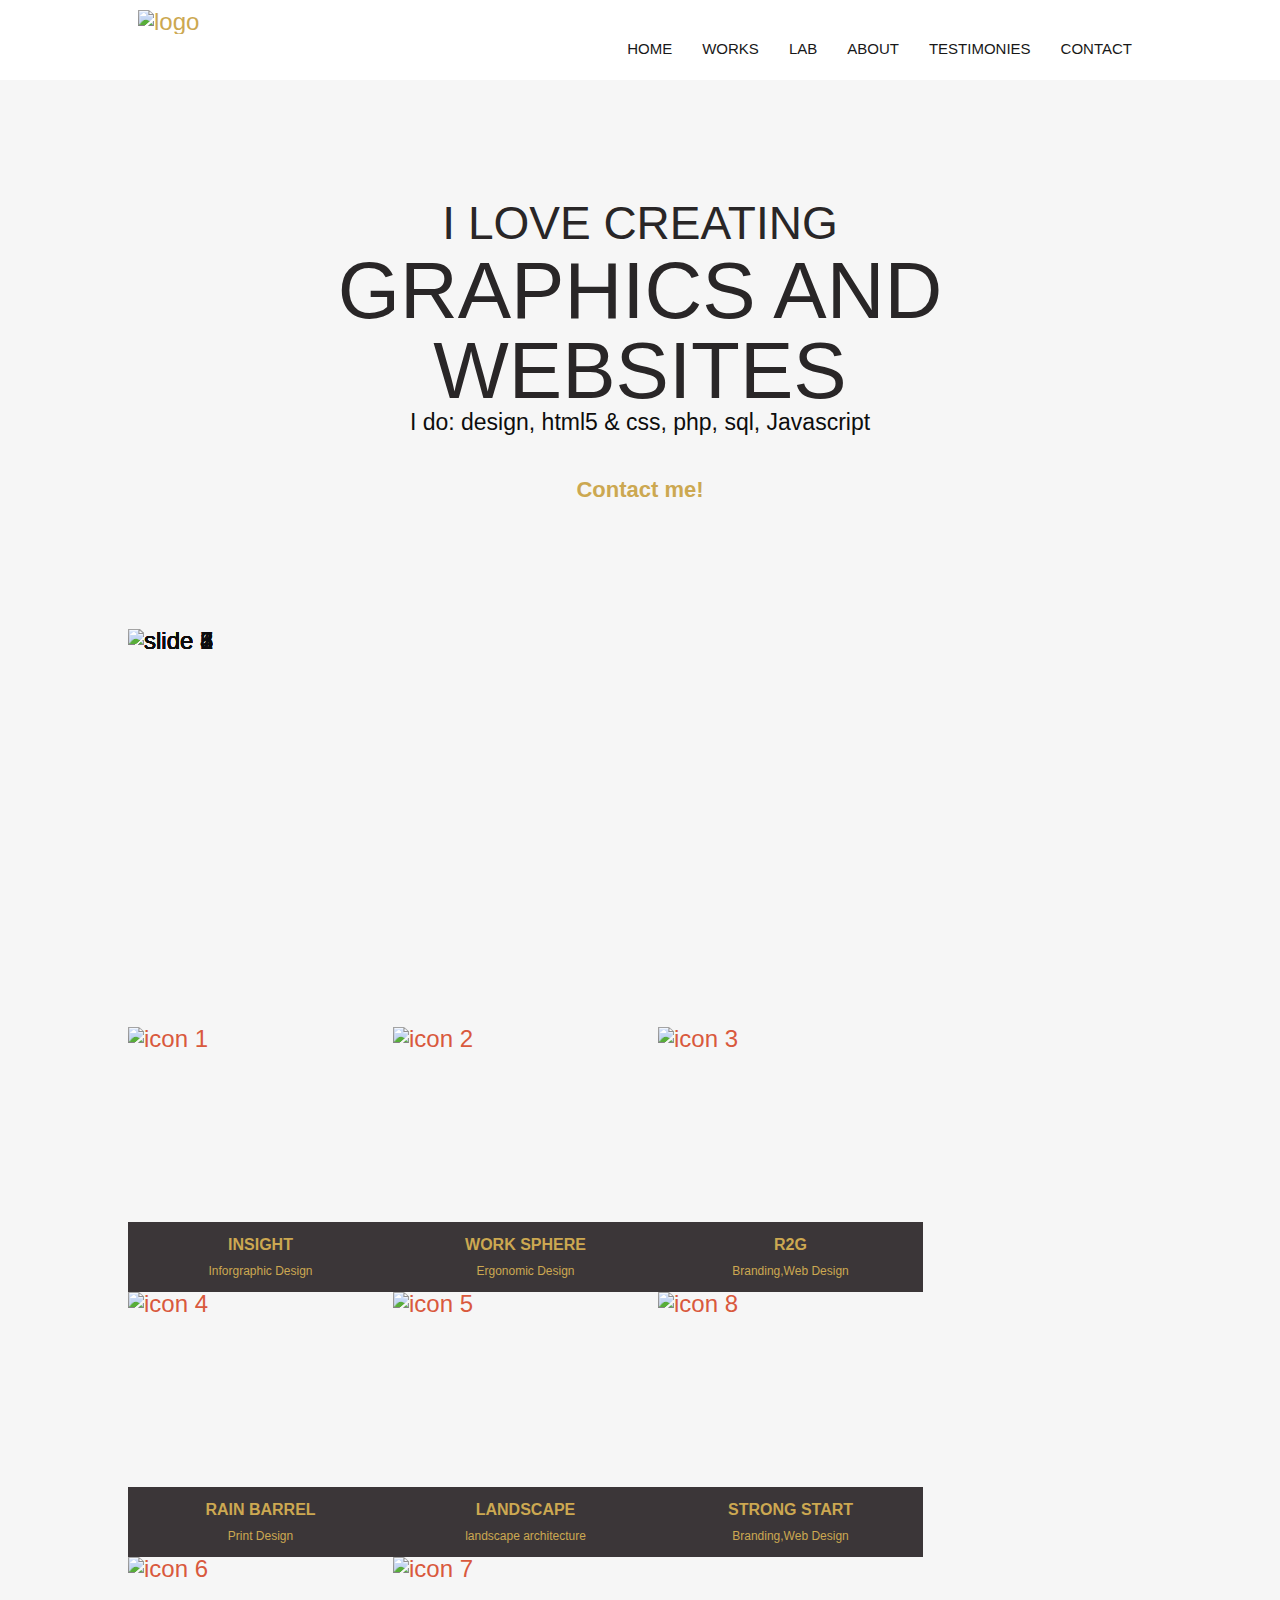
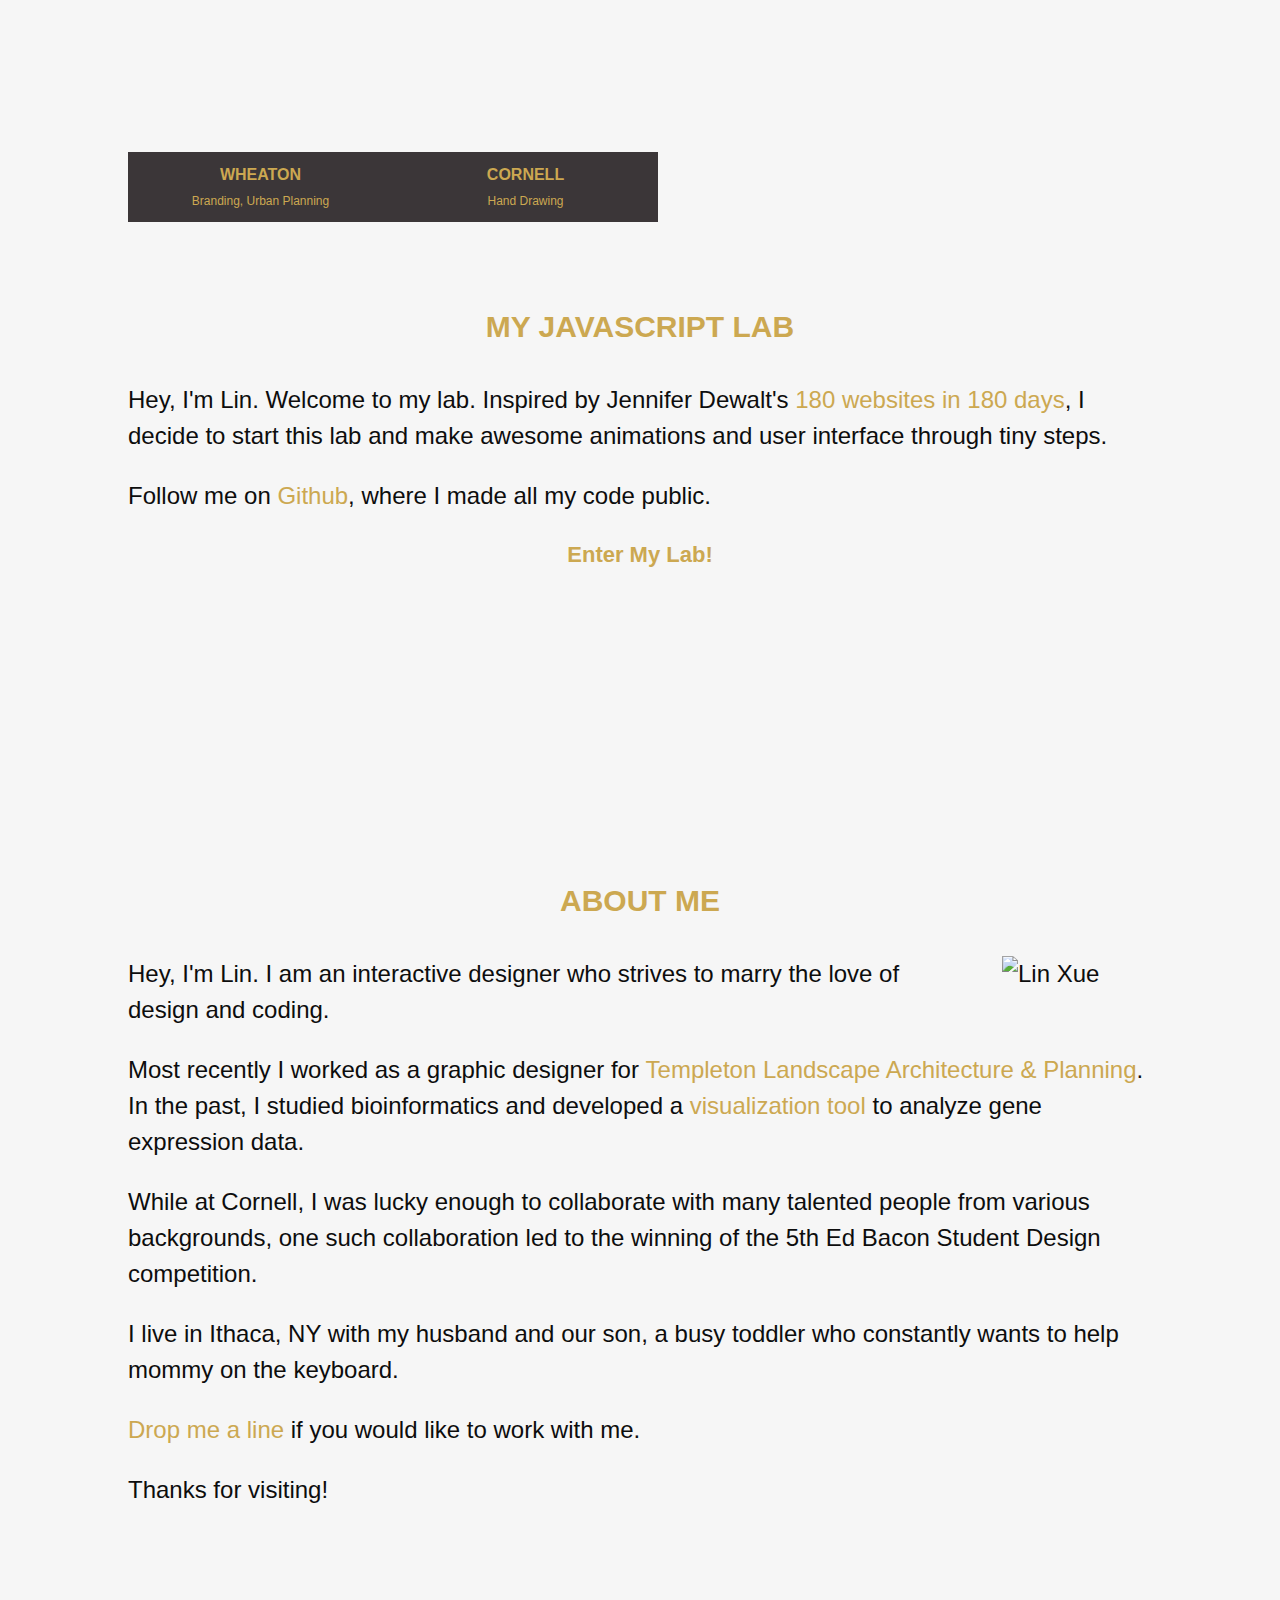
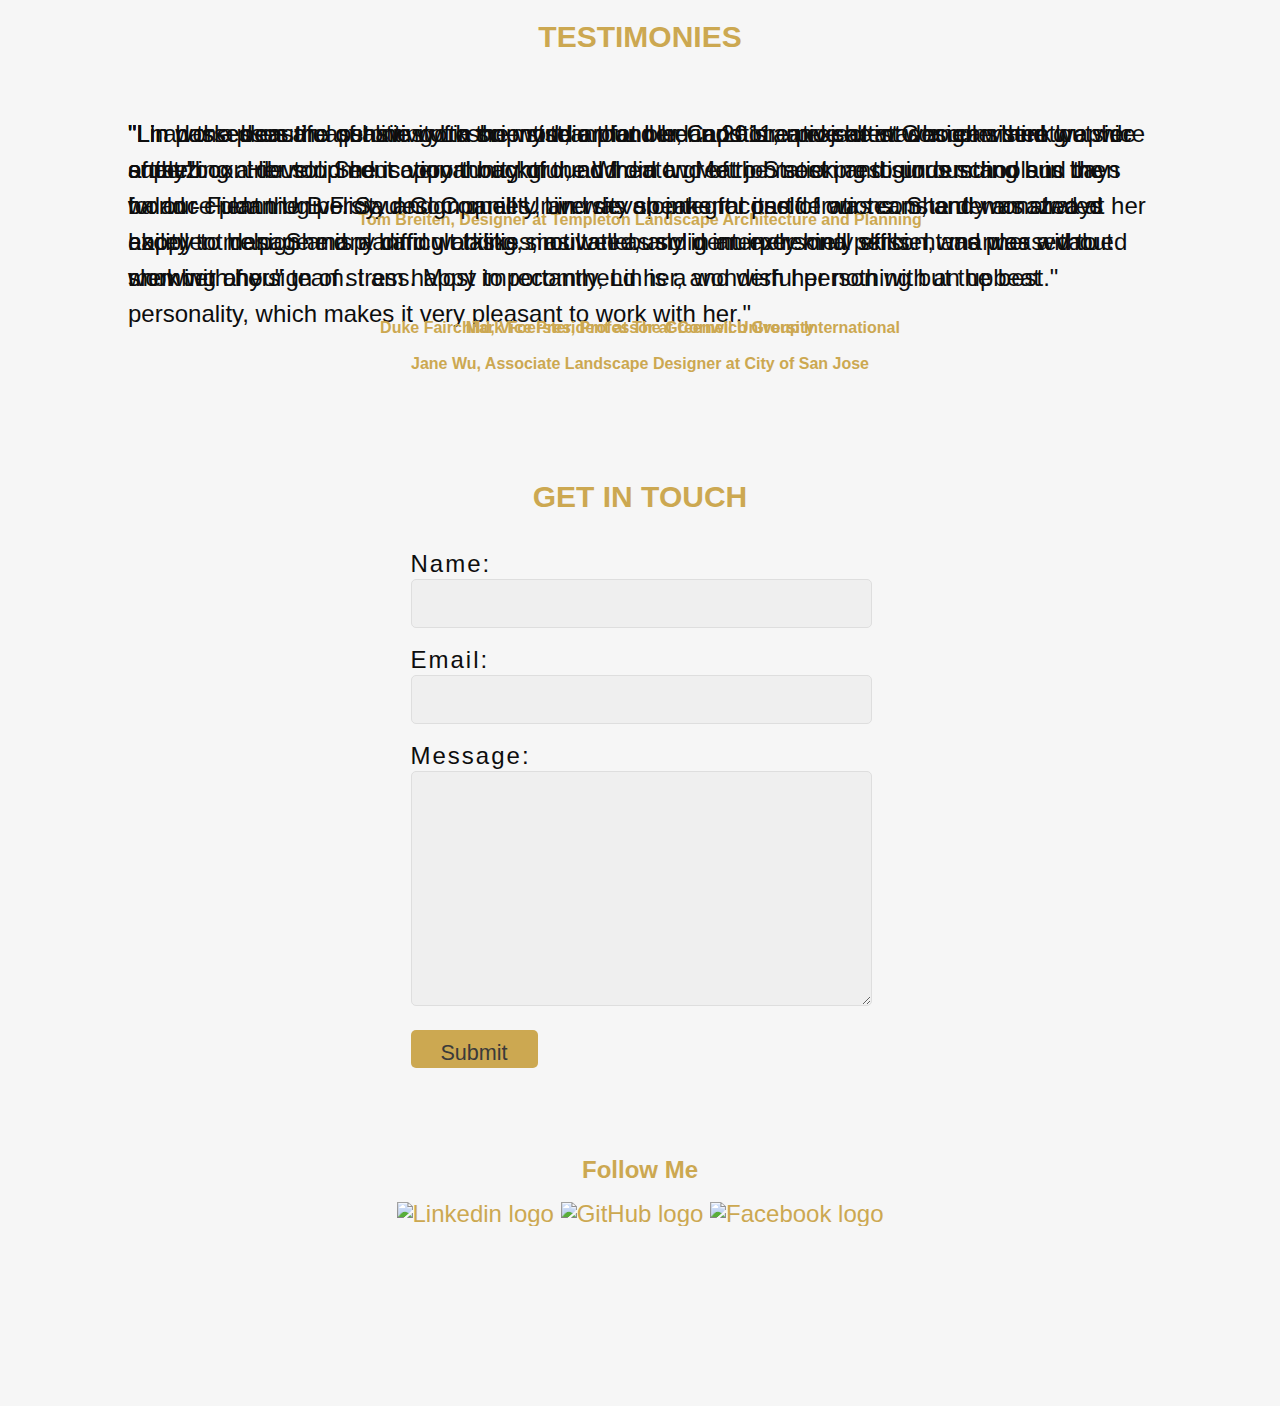
==== commit cc032c86: "edit my website to make it responsive" ====
--- a/index.html
+++ b/index.html
@@ -3,21 +3,41 @@
 <html>
 <head>
     <meta charset="utf-8">
-    <meta content="text/html; charset=UTF-8" http-equiv="Content-Type">    
+    <meta content="text/html; charset=UTF-8" http-equiv="Content-Type">
+    <!-- Responsive site:set the view on all screens at a 1×1 aspect ratio and allow users to zoom into the layout by pinching  -->
+    <meta name="viewport" content="width=device-width,initial-scale=1,maximum-scale=1,user-scalable=no">
+    <meta http-equiv="X-UA-Compatible" content="IE=edge,chrome=1">
+    <meta name="HandheldFriendly" content="true">
+
     <link href="LinXueWebDesign.css" type="text/css" rel="stylesheet" />
     <link rel="shortcut icon" href="images/NameLogo-red.ico">
     <title>Lin Xue - Designer</title>
     <script src="http://ajax.googleapis.com/ajax/libs/jquery/1.11.2/jquery.min.js"></script>
+    <script src="google-analytics.js" type="text/javascript"></script>
+    <script src="smoothScroll.js" type="text/javascript"></script>
+    <script src="slideshow.js" type="text/javascript"></script>
+    <script src="dropdown-menu.js" type="text/javascript"></script>
 </head>
 
 <body>
 <header>
     <div class="container">
-        <a href="#about"><img id="logo" src="images/NameLogo-red.png"/></a> 
-        <nav class="mainnav">
+        <a id="logo-about" href="#about">
+            <img id="logo" src="images/NameLogo-red.png" alt="logo"></a>
+        <nav>
+            <select>
+                <option value="" selected="selected">Go to...</option>
+                <option value="#page1">HOME</option>
+                <option value="#works"> WORKS</option>
+                <option value="#lab"> LAB</option>
+                <option value="#about"> ABOUT </option>
+                <option value="#testimonies"> TESTIMONIES </option>
+                <option value="#contact"> CONTACT </option>
+            </select>
             <ul>
                 <li><a id="nav-home" href="#page1"> HOME </a></li>
                 <li><a id="nav-works" href="#works"> WORKS </a></li>
+                <li><a id="nav-lab" href="#lab"> LAB </a></li>
                 <li><a id="nav-about" href="#about"> ABOUT </a></li>
                 <li><a id="nav-testimonies" href="#testimonies"> TESTIMONIES </a></li>
                 <li><a id="nav-contact"  href="#contact"> CONTACT </a></li>
@@ -32,7 +52,7 @@
         <h2>I LOVE CREATING</h2>
         <h1>GRAPHICS AND WEBSITES</h1>
         <h3>I do: design, html5 & css, php, sql, Javascript</h3>
-        <a id="button" title="Contact me!" href="#contact"> Contact me!</a>
+        <a id="button-contact" title="Contact me!" href="#contact"> Contact me!</a>
     </div>
 </div>
 
@@ -43,31 +63,33 @@
     <div class="container">
         <div id="slideshow">
                 <div class="slides">
-                    <img class="slide-image" src="images/slide-1.jpg"/>
+                    <img class="slide-image" src="images/slide-1.jpg" alt="slide 1">
     
                 </div>
                 <div class="slides">
-                    <img class="slide-image" src="images/slide-2.jpg"/>
-                </div>
-                <div class="slides">
-                    <img class="slide-image" src="images/slide-3.jpg"/>
-                </div>
-                <div class="slides">
-                    <img class="slide-image" src="images/slide-4.jpg"/>
-                </div>
-                <div class="slides">
-                    <img class="slide-image" src="images/slide-5.jpg"/>
-                </div>
-                <div class="slides">
-                    <img class="slide-image" src="images/slide-6.jpg"/>
-                </div>
-                <div class="slides">
-                    <img class="slide-image" src="images/slide-7.jpg"/>
-                </div>
-                <div class="slides">
-                    <img class="slide-image" src="images/slide-8.jpg"/>
+                    <img class="slide-image" src="images/slide-2.jpg" alt="slide 2">
+                </div>
+                <div class="slides">
+                    <img class="slide-image" src="images/slide-3.jpg" alt="slide 3">
+                </div>
+                <div class="slides">
+                    <img class="slide-image" src="images/slide-4.jpg" alt="slide 4">
+                </div>
+                <div class="slides">
+                    <img class="slide-image" src="images/slide-5.jpg" alt="slide 5">
+                </div>
+                <div class="slides">
+                    <img class="slide-image" src="images/slide-6.jpg" alt="slide 6">
+                </div>
+                <div class="slides">
+                    <img class="slide-image" src="images/slide-7.jpg" alt="slide 7">
+                </div>
+                <div class="slides">
+                    <img class="slide-image" src="images/slide-8.jpg" alt="slide 8">
                 </div> 
         </div>
+    </div>
+    <div class="container">
         <div id="projects">
             <article>
                 <a href="project1.html">
@@ -79,8 +101,9 @@
                     </div>
                     <img class="item item-small"
                          src="images/icon-01-bw.jpg"
+                         alt="icon 1"
                          onmouseover="this.src='images/icon-01.jpg';"
-                         onmouseout="this.src='images/icon-01-bw.jpg';"/>
+                         onmouseout="this.src='images/icon-01-bw.jpg';">
                 </a>
             </article>
             
@@ -94,8 +117,9 @@
                 </div>
                  <img class="item item-small"
                          src="images/icon-02-bw.jpg"
+                         alt="icon 2"
                          onmouseover="this.src='images/icon-02.jpg';"
-                         onmouseout="this.src='images/icon-02-bw.jpg';"/>
+                         onmouseout="this.src='images/icon-02-bw.jpg';">
                 </a>
             </article>
             
@@ -109,8 +133,9 @@
                 </div>
                 <img class="item item-small"
                          src="images/icon-03-bw.jpg"
+                         alt = "icon 3"
                          onmouseover="this.src='images/icon-03.jpg';"
-                         onmouseout="this.src='images/icon-03-bw.jpg';"/>
+                         onmouseout="this.src='images/icon-03-bw.jpg';">
                 </a>
             </article>
             
@@ -124,8 +149,9 @@
                 </div>
                 <img class="item item-small"
                          src="images/icon-04-bw.jpg"
+                         alt = "icon 4"
                          onmouseover="this.src='images/icon-04.jpg';"
-                         onmouseout="this.src='images/icon-04-bw.jpg';"/>          
+                         onmouseout="this.src='images/icon-04-bw.jpg';">
                 </a>
             </article>
                       
@@ -137,13 +163,30 @@
                         <p>landscape architecture</p>
                     </div>
                 </div>
-                <img class="item item-large"
+                <img class="item item-small"
                          src="images/icon-05-bw.jpg"
+                         alt = "icon 5"
                          onmouseover="this.src='images/icon-05.jpg';"
-                         onmouseout="this.src='images/icon-05-bw.jpg';"/>
-                </a>
-            </article>
-            
+                         onmouseout="this.src='images/icon-05-bw.jpg';">
+                </a>
+            </article>
+
+            <article>
+                <a href="http://www.strongstartwellness.com/">
+                    <div class="info-wrap">
+                        <div class="category">
+                            <h4>Strong Start</h4>
+                            <p>Branding,Web Design</p>
+                        </div>
+                    </div>
+                    <img class="item item-small"
+                         src="images/icon-08-bw.jpg"
+                         alt = "icon 8"
+                         onmouseover="this.src='images/icon-08.jpg';"
+                         onmouseout="this.src='images/icon-08-bw.jpg';">
+                </a>
+            </article>
+
              <article>
                 <a href="project6.html">
                 <div class="info-wrap">
@@ -154,8 +197,9 @@
                 </div>
                     <img class="item item-small"
                          src="images/icon-06-bw.jpg"
+                         alt = "icon 6"
                          onmouseover="this.src='images/icon-06.jpg';"
-                         onmouseout="this.src='images/icon-06-bw.jpg';"/>
+                         onmouseout="this.src='images/icon-06-bw.jpg';">
                 </a>
             </article>
              
@@ -169,8 +213,9 @@
                 </div>
                  <img class="item item-small"
                          src="images/icon-07.jpg"
+                         alt="icon 7"
                          onmouseover="this.src='images/icon-07.jpg';"
-                         onmouseout="this.src='images/icon-07.jpg';"/>
+                         onmouseout="this.src='images/icon-07.jpg';">
                 </a>
             </article>          
         </div>
@@ -178,15 +223,26 @@
 </div>
 
 <div id="page3">
+  <a id="lab"></a>
+  <div class="page-padding"></div>
+  <div class="container">
+    <h2>My Javascript Lab</h2>
+    <p> Hey, I'm Lin. Welcome to my lab. Inspired by Jennifer Dewalt's <a href="http://jenniferdewalt.com/">180 websites in 180 days</a>, I decide to start this lab and make awesome animations and user interface through tiny steps. </p>
+    <p> Follow me on <a href="https://github.com/lionetxue/Lin-Xue-s-Javascript-Lab">Github</a>, where I made all my code public.</p>
+    <a id="button-lab" title="Enter My Lab!" href="lab-index.html"> Enter My Lab!</a>
+  </div>
+</div>
+
+<div id="page4">
   <a id="about"></a>
   <div class="page-padding"></div>
   <div class="container">
     <h2>About Me</h2>
-    <p><img id="aboutme" src="images/aboutme.jpg" />
+    <p><img id="aboutme" src="images/aboutme.jpg" alt ="Lin Xue">
         Hey, I'm Lin. I am an interactive designer who strives to marry the love of design and coding. </p>
     <p>Most recently I worked as a graphic designer for <a href="http://templetonla.com/">Templeton Landscape Architecture & Planning</a>.
     In the past, I studied bioinformatics and developed a
-    <a href="http://uknowledge.uky.edu/cgi/viewcontent.cgi?article=1475&context=gradschool_theses">
+    <a href="http://uknowledge.uky.edu/cgi/viewcontent.cgi?article=1475&amp;context=gradschool_theses">
         visualization tool</a> to analyze gene expression data.</p>
     <p> While at Cornell, I was lucky enough to collaborate with many talented people from various backgrounds,
     one such collaboration led to the winning of the 5th Ed Bacon Student Design competition.</p>
@@ -196,7 +252,7 @@
   </div>
 </div>
 
-<div id="page4">
+<div id="page5">
   <a id="testimonies"></a>
   <div class="page-padding"></div>
   <div class="container">
@@ -224,9 +280,7 @@
 </div>
 
 
-
-
-<div id="page5">
+<div id="page6">
   <a id="contact"></a>
 <div class="page-padding"></div>
   <div class="container">
@@ -247,106 +301,29 @@
             <a href="https://www.linkedin.com/in/linxue">
             <img class="socialmedia-icon"
                          src="images/Linkedin-bw.png"
+                         alt= "Linkedin logo"
                          onmouseover="this.src='images/Linkedin.png';"
-                         onmouseout="this.src='images/Linkedin-bw.png';"/>
+                         onmouseout="this.src='images/Linkedin-bw.png';">
             </a>
+        <a href="https://github.com/lionetxue">
+            <img class="socialmedia-icon"
+                 src="images/GitHub-bw.png"
+                 alt="GitHub logo"
+                 onmouseover="this.src='images/GitHub.png';"
+                 onmouseout="this.src='images/GitHub-bw.png';">
+        </a>
             <a href="https://www.facebook.com/lionetxue">
             <img class="socialmedia-icon"
                          src="images/Facebook-bw.png"
+                         alt="Facebook logo"
                          onmouseover="this.src='images/Facebook.png';"
-                         onmouseout="this.src='images/Facebook-bw.png';"/>
+                         onmouseout="this.src='images/Facebook-bw.png';">
             </a>
     </div>
     </div>
   <div class="page-padding"></div>
-</div>
-
-<!-- to smoothly scroll up and down page-->
-<script type="text/javascript">
-$(document).ready(function(){
-                $(".contactLink").click(function(){
-                    if ($("#contactForm").is(":hidden")){
-                        $("#contactForm").slideDown("slow");
-                    }
-                    else{
-                        $("#contactForm").slideUp("slow");
-                    }
-                });
-            });
-            function closeForm(){
-                $("#messageSent").show("slow");
-                setTimeout('$("#messageSent").hide();$("#contactForm").slideUp("slow")', 2000);
-           }
-
-$(document).ready(function() {
-  function filterPath(string) {
-    return string
-      .replace(/^\//,'')
-      .replace(/(index|default).[a-zA-Z]{3,4}$/,'')
-      .replace(/\/$/,'');
-  }
-  $('a[href*=#]').each(function() {
-    if ( filterPath(location.pathname) == filterPath(this.pathname)
-    && location.hostname == this.hostname
-    && this.hash.replace(/#/,'') ) {
-      var $targetId = $(this.hash), $targetAnchor = $('[name=' + this.hash.slice(1) +']');
-      var $target = $targetId.length ? $targetId : $targetAnchor.length ? $targetAnchor : false;
-       if ($target) {
-         var targetOffset = $target.offset().top;
-         $(this).click(function() {
-           $('html, body').animate({scrollTop: targetOffset}, 1000);
-           var d = document.createElement("div");
-        d.style.height = "101%";
-        d.style.overflow = "hidden";
-        document.body.appendChild(d);
-        window.scrollTo(0,scrollToM);
-        setTimeout(function() {
-        d.parentNode.removeChild(d);
-            }, 10);
-           return false;
-         });
-      }
-    }
-  });
-});
-/*! Smooth Scroll - v1.4.5 - 2012-07-22
-* Copyright (c) 2012 Karl Swedberg; Licensed MIT, GPL */
-</script>
-
-<!-- to auto-play slideshow -->
-<script type="text/javascript">
-$(document).ready(function(){
-    
-    $("#slideshow > div:gt(0)").hide();
-    
-    setInterval(function() { 
-      $('#slideshow > div:first')
-        .fadeOut(1000)
-        .next()
-        .fadeIn(1000)
-        .end()
-        //adjust the timing: 2000 is 2 seconds, change it accordingly
-        .appendTo('#slideshow');
-    },  3000);
-});
-</script>
-
-<!-- auto-play slideshow-testimonies-->
-<script type="text/javascript">
-$(document).ready(function(){
-    
-$("#slideshow-testimonies > div:gt(0)").hide();
-
-setInterval(function() { 
-  $('#slideshow-testimonies > div:first')
-    .fadeOut(1000)
-    .next()
-    .fadeIn(1000)
-    .end()
-    .appendTo('#slideshow-testimonies');
-},  10000);
-});
-</script>
+    <div class="page-padding"></div>
+</div>
 
 
 <!-- to validate contact form-->
@@ -358,17 +335,6 @@
   "Please enter a valid email address");
 </script>
 
-<!-- Google Analytics -->
-<script>
-  (function(i,s,o,g,r,a,m){i['GoogleAnalyticsObject']=r;i[r]=i[r]||function(){
-  (i[r].q=i[r].q||[]).push(arguments)},i[r].l=1*new Date();a=s.createElement(o),
-  m=s.getElementsByTagName(o)[0];a.async=1;a.src=g;m.parentNode.insertBefore(a,m)
-  })(window,document,'script','//www.google-analytics.com/analytics.js','ga');
-
-  ga('create', 'UA-61057708-1', 'auto');
-  ga('send', 'pageview');
-
-</script>
 
 </body>
 </html>
--- a/LinXueWebDesign.css
+++ b/LinXueWebDesign.css
@@ -9,6 +9,7 @@
     color:#000;
     margin:0;
     padding:0;
+    font-size: 100%;
 }
 body{
     background-color:#f6f6f6;
@@ -18,9 +19,28 @@
     font-style:normal;
     font-weight: normal;
     overflow-x:hidden;
-    text-rendering: optimizelegibility;
     line-height: 1;
 }
+/* responsive :ensure that your images will never be bigger than their parent container.  */
+img { max-width: 100%;
+    height: auto;
+}
+/* Tablet Landscape */
+@media screen and (max-width: 1060px) {
+    #primary { width:67%; }
+    #secondary { width:30%; margin-left:3%;}
+}
+/* Tabled Portrait */
+@media screen and (max-width: 768px) {
+    #primary { width:100%; }
+    #secondary { width:100%; margin:0; border:none; }
+}
+/*Reponsive font sizes */
+@media (min-width: 640px) { body {font-size:1rem;} }
+@media (min-width:960px) { body {font-size:1.2rem;} }
+@media (min-width:1100px) { body {font-size:1.5rem;} }
+
+
 header {
     background-color: white;
     position: fixed;
@@ -33,7 +53,8 @@
     margin:0 auto;
     padding:0;
     position:relative;
-    width:768px;
+    width:80%;
+    max-width:1068px;
 }
  .container:after{
     clear:both;
@@ -41,66 +62,89 @@
     display: block;
     height: 0;
     visibility: hidden;
-  }  
+  }
+
 header .container{
     height: 80px;
-    width: 768px;
-    position: relative;
     transition: height 0.5s ease 0s;
-    margin: 0 auto;
-    padding: 0;
   }
 #logo {
     margin-top: 10px;
+    margin-left: 10px;
     height: 60px;
 }
-header .mainnav {
-    top:50px;
+header nav {
+    bottom: 10px;
     right: 20px;
     display: block;
     position: absolute;
-    transition: top 0.5s ease 0s; 
+    transition: top 0.5s ease 0s;
     width: 100%;
 }
-
-header .mainnav ul{
-    display: inline-block;
-    float: right;
-}
-ul{
-    list-style: outsidde none none;
-}
-
-header .mainnav ul li{
-    display: inline-block;
-    float: left;
-    margin-left: 30px;
-}
-li{
-    line-height:18px;
-    margin-bottom:12px;
-}
-li a{
+/* Responsive menu */
+nav select{
+    display: none;
+}
+@media (max-width: 767px) {
+    nav ul     { display: none; }
+    nav select {
+        display: inline-block;
+        margin-left: 120px;
+        font-size: 15px;
+        font-weight: 400;
+        text-transform: uppercase;
+    }
+}
+@media (min-width: 768px) {
+
+    header nav ul {
+        display: inline-block;
+        float: right;
+    }
+
+    ul {
+        list-style: none outside none;
+    }
+
+    header nav ul li {
+        display: inline-block;
+        float: left;
+        margin-left: 30px;
+    }
+
+    nav ul li a:hover {
+        /*
+        RGBA background for transparancy:
+        last number(0.05) is the transparency
+        */
+        background: RGBA(0, 0, 0, 0.5);
+        color: #fff;
+        font-weight: bold;
+    }
+}
+
+
+li {
+    line-height: 18px;
+    margin-bottom: 12px;
+}
+
+li a {
     color: #181818;
     font-size: 15px;
     font-weight: 400;
     text-transform: uppercase;
 }
-a, a span{
-     /* Remove underline */
-    text-decoration:none;
+
+a, a span {
+    /* Remove underline */
+    text-decoration: none;
     cursor: pointer;
     transition: opacity 0.5s ease 0s, color 0.5s ease 0s, background-color 0.5s ease 0s;
-}
-.mainnav ul li a:hover {
-    /*
-    RGBA background for transparancy:
-    last number(0.05) is the transparency
-    */
-    background: RGBA(0,0,0, 0.5);
-    color:#fff;
-    font-weight: bold;
-}
+    color: #cca851;
+    font-weight: 500;
+}
+
 /*a class that takes up enough space to account for the navigation bar, so that the content for each page is pushed to the appropriate place. */
 .page-padding {height:90px; width:100%;}
 
@@ -114,19 +158,20 @@
     font-weight: 100;
     margin-bottom: 5px;
 }
-#page1 h1{
+h1{
     margin-bottom:0;
-    font-size: 50px;
+    font-size: 80px;
     color: #292627;
+    text-align: center;
 }
 #page1 h3 {
     margin-bottom: 45px;
     margin-left: auto;
     margin-right: auto;
-    font-size: 20px;
+    font-size: 23px;
     font-weight: 300;
 }
-#page1 #button{
+#button-contact{
     opacity:1;
     transition: opacity 0.2s ease 0.6s;
     /*background: none repeat scroll 0 0 #cca851;*/
@@ -141,37 +186,57 @@
     text-align: center;
     width:180px;
 }
-#page2, #page3, #page4, #page5 {
-    display: block;
-   /* min-height: 300px; */
-}
-
-#page2 #slideshow{
-    display: block;
-    height: 384px;
-    width:768px;
-    margin: 0 auto;
-    padding:0;
-    clear: both;
-    position: relative;
-}
+#page2, #page3, #page4, #page5, #page6 {
+    display: block;
+    /*min-height: 300px;*/
+}
+
+@media (min-width: 1325px) {
+    #slideshow {
+        display: block;
+        width: 1060px;
+        height: 530px;
+        float:left;
+        padding: 0;
+        clear: both;
+        position: relative;
+    }
+}
+@media (min-width: 994px) and (max-width: 1324px) {
+    #slideshow {
+        display: block;
+        width: 795px;
+        height: 398px;
+        float:left;
+        padding: 0;
+        clear: both;
+        position: relative;
+    }
+}
+@media (max-width:993px){
+    #slideshow {
+        display: block;
+        width: 530px;
+        height: 265px;
+        float:left;
+        padding: 0;
+        clear: both;
+        position: relative;
+    }
+}
+
  .slides{
     position: absolute;
     left:0;
     top:0;
-    height: 384px;
-    width:768px;
-}
-.slide-image{
-    height: 384px;
-    width: 768px;
+     width:100%
 }
 #projects {
     display: block;
     position: relative;
     margin:0 auto;
     padding:0;
-    width: 768px;
+    width: 100%;
 }
 
 article{
@@ -196,13 +261,10 @@
     width: auto;
     z-index:1;
 }
-.item-large {
-    width:384px;
-    height: 192px;
-}
+
 .item-small {
-    width:192px;
-    height: 192px;
+    width:265px;
+    height: 265px;
 }
 
 #projects a {
@@ -220,7 +282,7 @@
     z-index:2;
 }
 .category {
-    top: 122px;
+    top: 195px;
     background: none repeat scroll 0 0 rgba(39, 33, 35, 0.9);
     height: 40px;
     left: 0;
@@ -228,7 +290,7 @@
     position: absolute;
     text-align: center;
     transition: all 0.1s ease-in 0s;
-    width: 192px;
+    width: 265px;
 }
 .category h4{
     color: #cca851;
@@ -243,7 +305,28 @@
     line-height:12px;
 }
 
-#page3{
+#page3 #button-lab{
+    opacity:1;
+    transition: opacity 0.2s ease 0.6s;
+    /*background: none repeat scroll 0 0 #cca851;*/
+    background: url("images/door.jpg") no-repeat scroll left top transparent;
+    color: #cca851;
+    display: block;
+    font-size:22px;
+    font-weight:600;
+    height:208px;
+    margin: 0 auto;
+    position: relative;
+    text-align: center;
+    width:180px;
+}
+#page3, #page4, #page5 p{
+    font-style:normal;
+    font-weight: 400;
+    line-height:1.5;
+}
+
+#page4{
     padding-top: 50px;
 }
  h2{
@@ -255,47 +338,34 @@
      line-height: 1em;
      text-transform: uppercase;
 }
-#page3 p{
-    font-size:15px;
-    font-style:normal;
-    font-weight: 400;
-    line-height:1.5;
-}
+
 #aboutme{
     width: 150px;
     float :right;
     margin-left: 50px;
 }
-#page3 a{
-    color: #cca851;
-    font-weight:500;
-}
 
 #slideshow-testimonies{
     display: block;
     height: 300px;
-    width:768px;
+    width: 100%;
     margin: 0 auto;
     padding:0;
     clear: both;
     position: relative;
 }
-#page4 .pages{
+#page5 .pages{
     position: absolute;
     left:0;
     top:0;
-    height: 300px;
-    width:768px;
-}
-#page4 p{
-    font-size:15px;
-    font-style:normal;
-    font-weight: 400;
-    line-height:1.5;
-}
-#page4 h4{
-    color: #cca851;
-    font-weight:600;
+    /*min-height: 300px;*/
+    width:100%;
+}
+
+#page5 h4{
+    color: #cca851;
+    font-size: 16px;
+    font-weight: bold;
     text-align: center;
 }
 
@@ -365,9 +435,26 @@
     line-height:1.5;
 }
 
-.page img{
-    width:100%;
-}
 .page p{
     text-align: center;
+}
+#lab-index li{
+    display: block;
+    margin-left: 80px;
+}
+#lab-index li a, a span{
+     /* Remove underline */
+    text-decoration:none;
+    cursor: pointer;
+    transition: opacity 0.5s ease 0s, color 0.5s ease 0s, background-color 0.5s ease 0s;
+    color: #cca851;
+    font-weight:500;
+}
+/* smaller container on project pages */
+.page {
+    margin:0 auto;
+    padding:0;
+    position:relative;
+    width:80%;
+    max-width:768px;
 }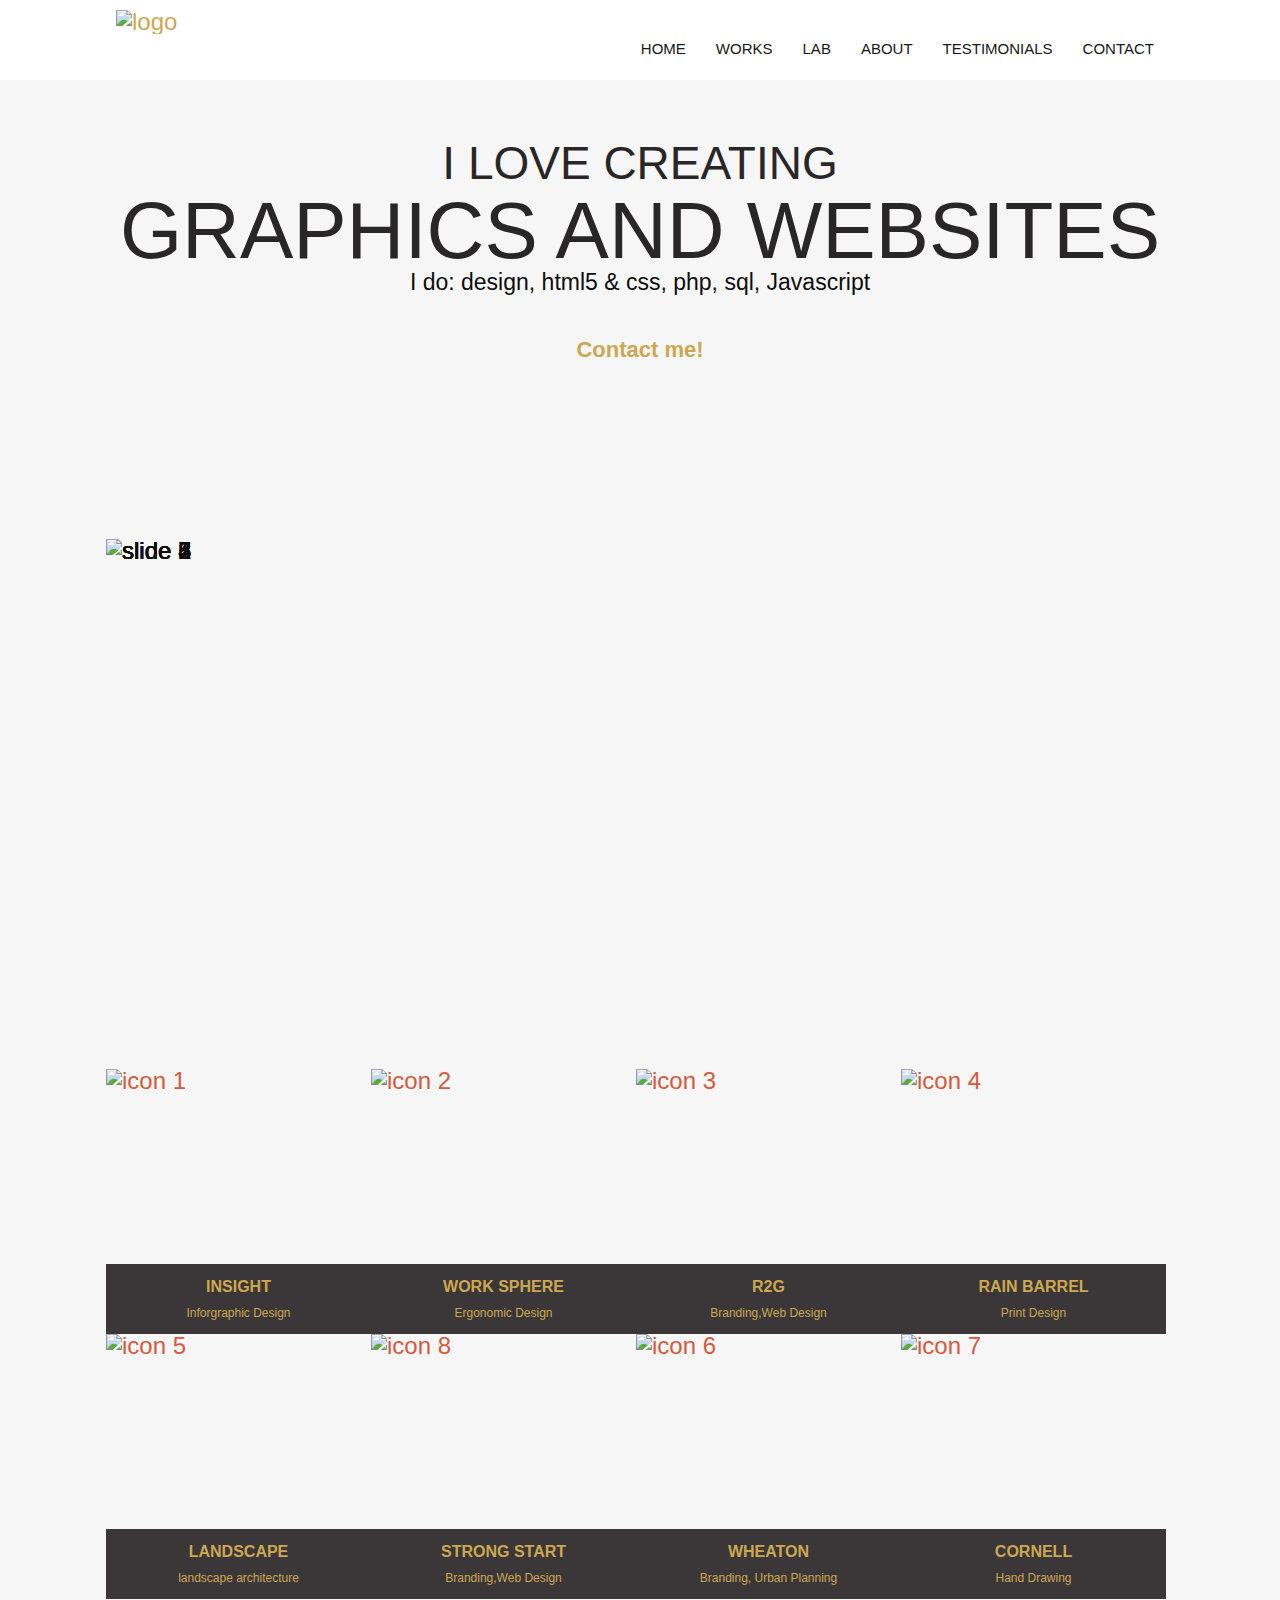
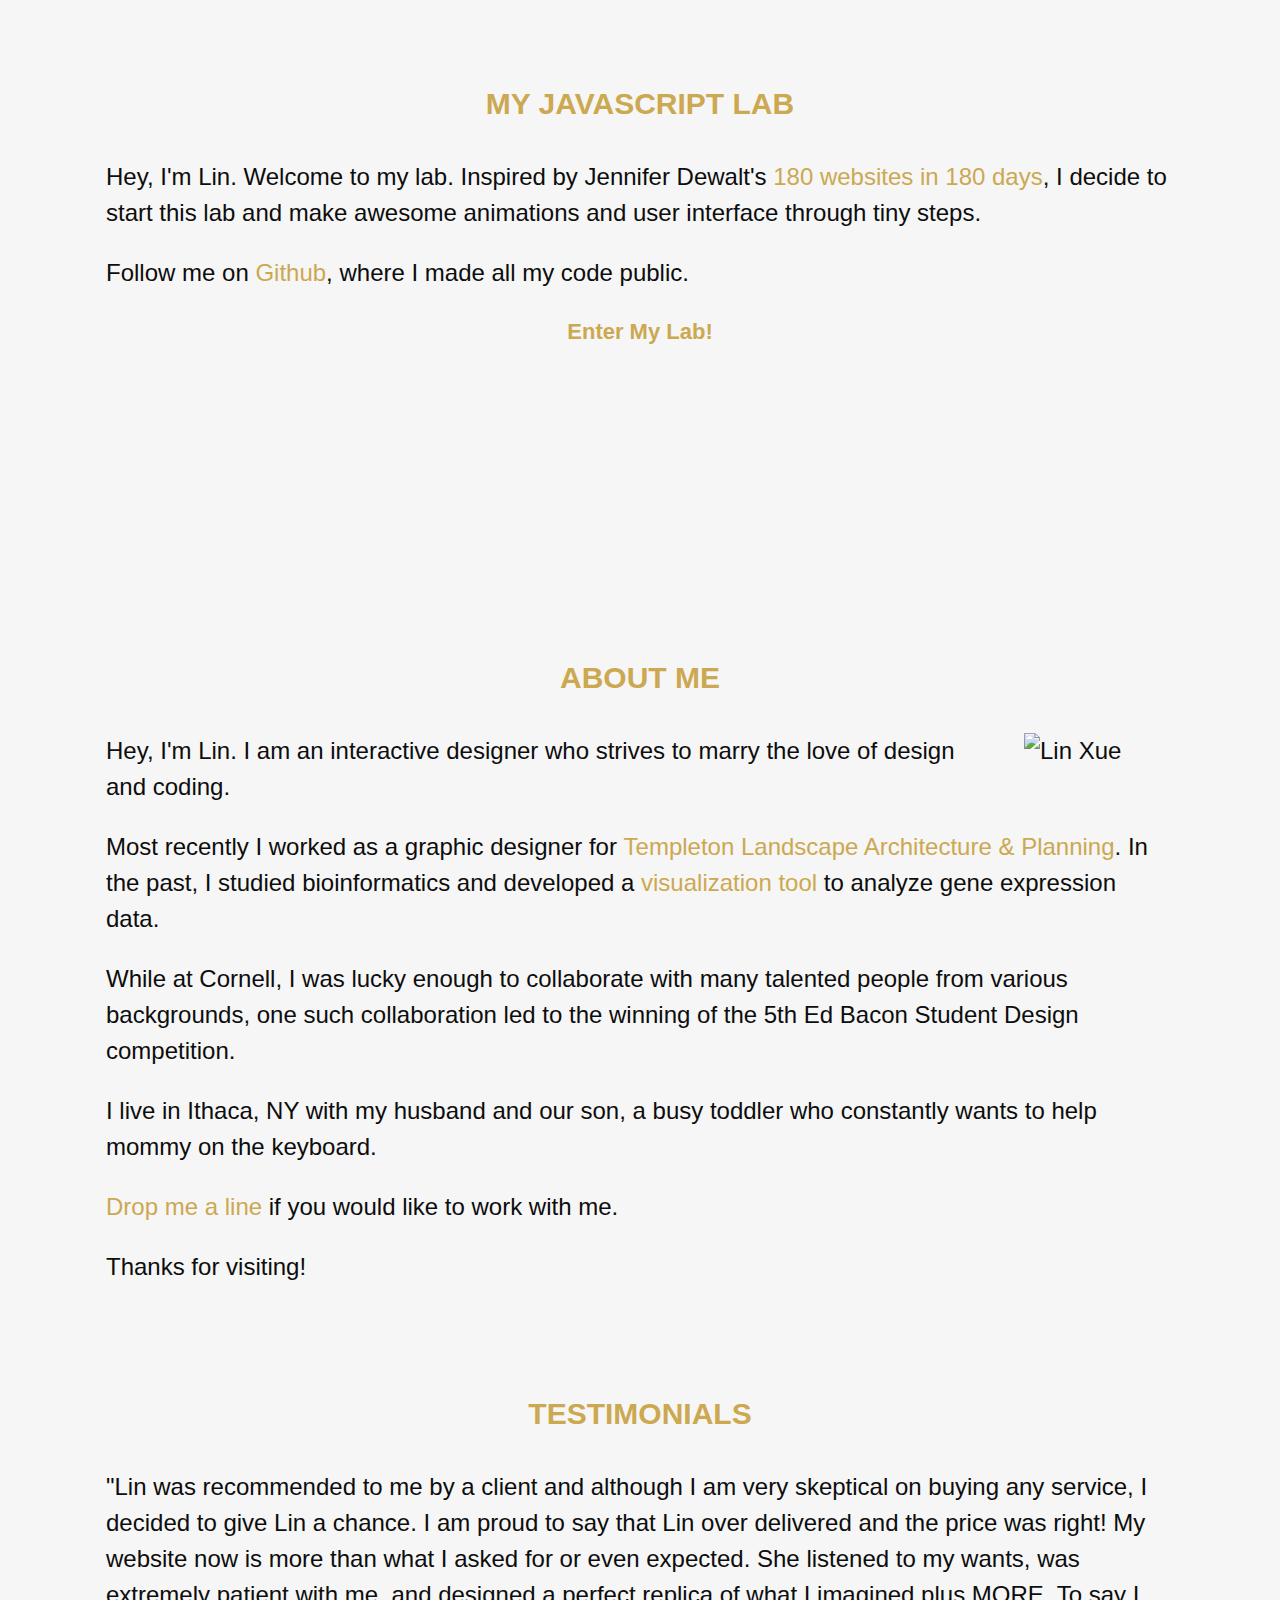
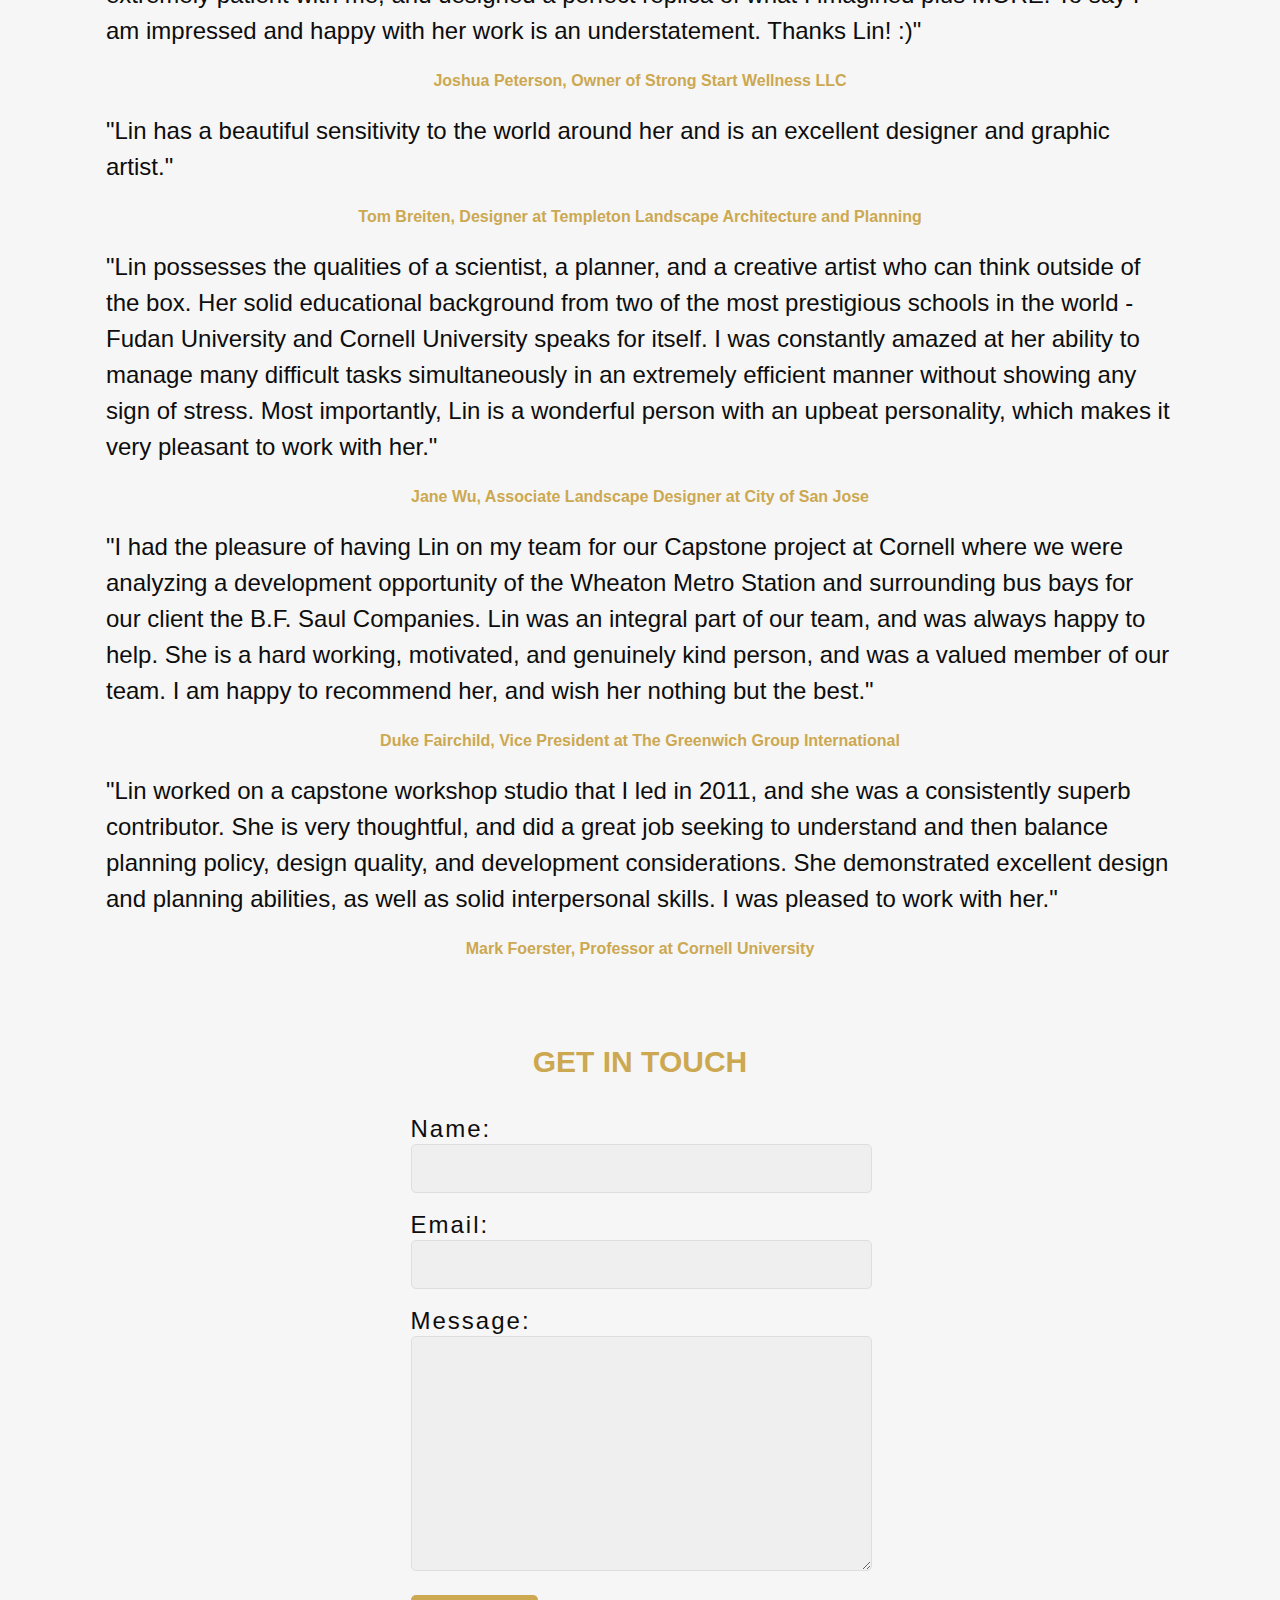
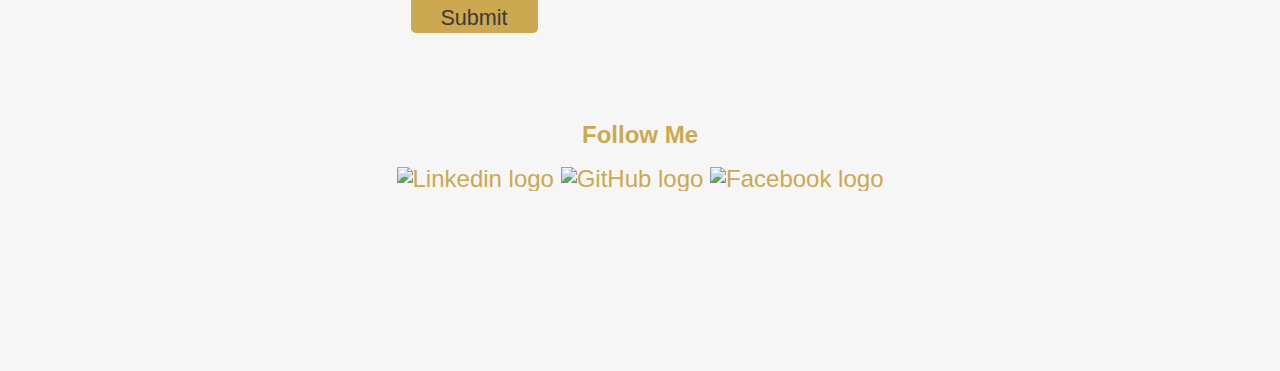
==== commit 52044b13: "changed Testimonials page" ====
--- a/index.html
+++ b/index.html
@@ -4,7 +4,7 @@
 <head>
     <meta charset="utf-8">
     <meta content="text/html; charset=UTF-8" http-equiv="Content-Type">
-    <!-- Responsive site:set the view on all screens at a 1×1 aspect ratio and allow users to zoom into the layout by pinching  -->
+    <!-- Responsive site:set the view on all screens at a 1×1 aspect ratio and not allow users to zoom into the layout by pinching  -->
     <meta name="viewport" content="width=device-width,initial-scale=1,maximum-scale=1,user-scalable=no">
     <meta http-equiv="X-UA-Compatible" content="IE=edge,chrome=1">
     <meta name="HandheldFriendly" content="true">
@@ -31,7 +31,7 @@
                 <option value="#works"> WORKS</option>
                 <option value="#lab"> LAB</option>
                 <option value="#about"> ABOUT </option>
-                <option value="#testimonies"> TESTIMONIES </option>
+                <option value="#testimonials"> TESTIMONIALS </option>
                 <option value="#contact"> CONTACT </option>
             </select>
             <ul>
@@ -39,7 +39,7 @@
                 <li><a id="nav-works" href="#works"> WORKS </a></li>
                 <li><a id="nav-lab" href="#lab"> LAB </a></li>
                 <li><a id="nav-about" href="#about"> ABOUT </a></li>
-                <li><a id="nav-testimonies" href="#testimonies"> TESTIMONIES </a></li>
+                <li><a id="nav-testimonies" href="#testimonials"> TESTIMONIALS</a></li>
                 <li><a id="nav-contact"  href="#contact"> CONTACT </a></li>
             </ul>
         </nav>
@@ -48,6 +48,7 @@
 </header>
 <div id="page1">
   <a id="home"></a>
+    <div class="page-padding"></div>
     <div class="container">
         <h2>I LOVE CREATING</h2>
         <h1>GRAPHICS AND WEBSITES</h1>
@@ -253,18 +254,24 @@
 </div>
 
 <div id="page5">
-  <a id="testimonies"></a>
+  <a id="testimonials"></a>
   <div class="page-padding"></div>
   <div class="container">
-    <h2>Testimonies</h2>
+    <h2>Testimonials</h2>
     <div id="slideshow-testimonies">
+        <div class="pages">
+            <p>"Lin was recommended to me by a client and although I am very skeptical on buying any service, I decided to give Lin a chance.
+                I am proud to say that Lin over delivered and the price was right! My website now is more than what I asked for or even expected. She listened to my wants, was extremely patient with me, and designed a perfect replica of what I imagined plus MORE.
+                To say I am impressed and happy with her work is an understatement. Thanks Lin! :)"</p>
+            <h4>Joshua Peterson, Owner of Strong Start Wellness LLC</h4>
+        </div>
+        <div class="pages">
+            <p>"Lin has a beautiful sensitivity to the world around her and is an excellent designer and graphic artist."</p>
+            <h4>Tom Breiten, Designer at Templeton Landscape Architecture and Planning</h4>
+        </div>
         <div class="pages">
             <p>"Lin possesses the qualities of a scientist, a planner, and a creative artist who can think outside of the box. Her solid educational background from two of the most prestigious schools in the world - Fudan University and Cornell University speaks for itself. I was constantly amazed at her ability to manage many difficult tasks simultaneously in an extremely efficient manner without showing any sign of stress. Most importantly, Lin is a wonderful person with an upbeat personality, which makes it very pleasant to work with her."</p>
             <h4>Jane Wu, Associate Landscape Designer at City of San Jose</h4>
-        </div>
-        <div class="pages">
-            <p>"Lin has a beautiful sensitivity to the world around her and is an excellent designer and graphic artist."</p>
-            <h4>Tom Breiten, Designer at Templeton Landscape Architecture and Planning</h4>
         </div>
         <div class="pages">
             <p>"I had the pleasure of having Lin on my team for our Capstone project at Cornell where we were analyzing a development opportunity of the Wheaton Metro Station and surrounding bus bays for our client the B.F. Saul Companies. Lin was an integral part of our team, and was always happy to help. She is a hard working, motivated, and genuinely kind person, and was a valued member of our team. I am happy to recommend her, and wish her nothing but the best."</p>
--- a/LinXueWebDesign.css
+++ b/LinXueWebDesign.css
@@ -35,7 +35,7 @@
     #primary { width:100%; }
     #secondary { width:100%; margin:0; border:none; }
 }
-/*Reponsive font sizes */
+/*Responsive font sizes */
 @media (min-width: 640px) { body {font-size:1rem;} }
 @media (min-width:960px) { body {font-size:1.2rem;} }
 @media (min-width:1100px) { body {font-size:1.5rem;} }
@@ -53,9 +53,10 @@
     margin:0 auto;
     padding:0;
     position:relative;
-    width:80%;
+    width:90%;
     max-width:1068px;
 }
+
  .container:after{
     clear:both;
     content: " ";
@@ -85,10 +86,32 @@
 nav select{
     display: none;
 }
-@media (max-width: 767px) {
+/*get rid of fixed header and icon on mobile device, leaving only the floating menu*/
+@media (max-width: 640px) {
+    header {background:none;}
+    #logo-about{display: none;}
+    #logo{display:none;}
+    nav ul     { display: none; }
+    nav select{
+        display: inline-block;
+        /*for IE7 and older*/
+        *display: inline;
+        zoom: 1;
+        position: fixed;
+        top:10px;
+        left:10px;
+        font-size: 15px;
+        font-weight: 400;
+        text-transform: uppercase;
+    }
+}
+@media (min-width: 641px) and (max-width: 767px) {
     nav ul     { display: none; }
     nav select {
         display: inline-block;
+        /*for IE7 and older*/
+        *display: inline;
+        zoom: 1;
         margin-left: 120px;
         font-size: 15px;
         font-weight: 400;
@@ -99,6 +122,9 @@
 
     header nav ul {
         display: inline-block;
+        /*for IE7 and older*/
+        *display: inline;
+        zoom: 1;
         float: right;
     }
 
@@ -108,6 +134,9 @@
 
     header nav ul li {
         display: inline-block;
+        /*for IE7 and older*/
+        *display: inline;
+        zoom: 1;
         float: left;
         margin-left: 30px;
     }
@@ -149,7 +178,7 @@
 .page-padding {height:90px; width:100%;}
 
 #page1{
-    padding-top: 200px;
+    padding: 50px;
     text-align: center;
 }
 #page1 h2 {
@@ -191,7 +220,7 @@
     /*min-height: 300px;*/
 }
 
-@media (min-width: 1325px) {
+@media (min-width: 1060px) {
     #slideshow {
         display: block;
         width: 1060px;
@@ -202,7 +231,7 @@
         position: relative;
     }
 }
-@media (min-width: 994px) and (max-width: 1324px) {
+@media (min-width: 795px) and (max-width: 1059px) {
     #slideshow {
         display: block;
         width: 795px;
@@ -213,7 +242,7 @@
         position: relative;
     }
 }
-@media (max-width:993px){
+@media (max-width:794px){
     #slideshow {
         display: block;
         width: 530px;
@@ -247,6 +276,9 @@
 
 .item{
     display: inline-block;
+    /*for IE7 and older*/
+    *display: inline;
+    zoom: 1;
     float: left;
     height: 50%;
     position: relative;
@@ -347,7 +379,6 @@
 
 #slideshow-testimonies{
     display: block;
-    height: 300px;
     width: 100%;
     margin: 0 auto;
     padding:0;
@@ -355,9 +386,10 @@
     position: relative;
 }
 #page5 .pages{
-    position: absolute;
+    position: relative;
     left:0;
     top:0;
+    bottom:100px;
     /*min-height: 300px;*/
     width:100%;
 }
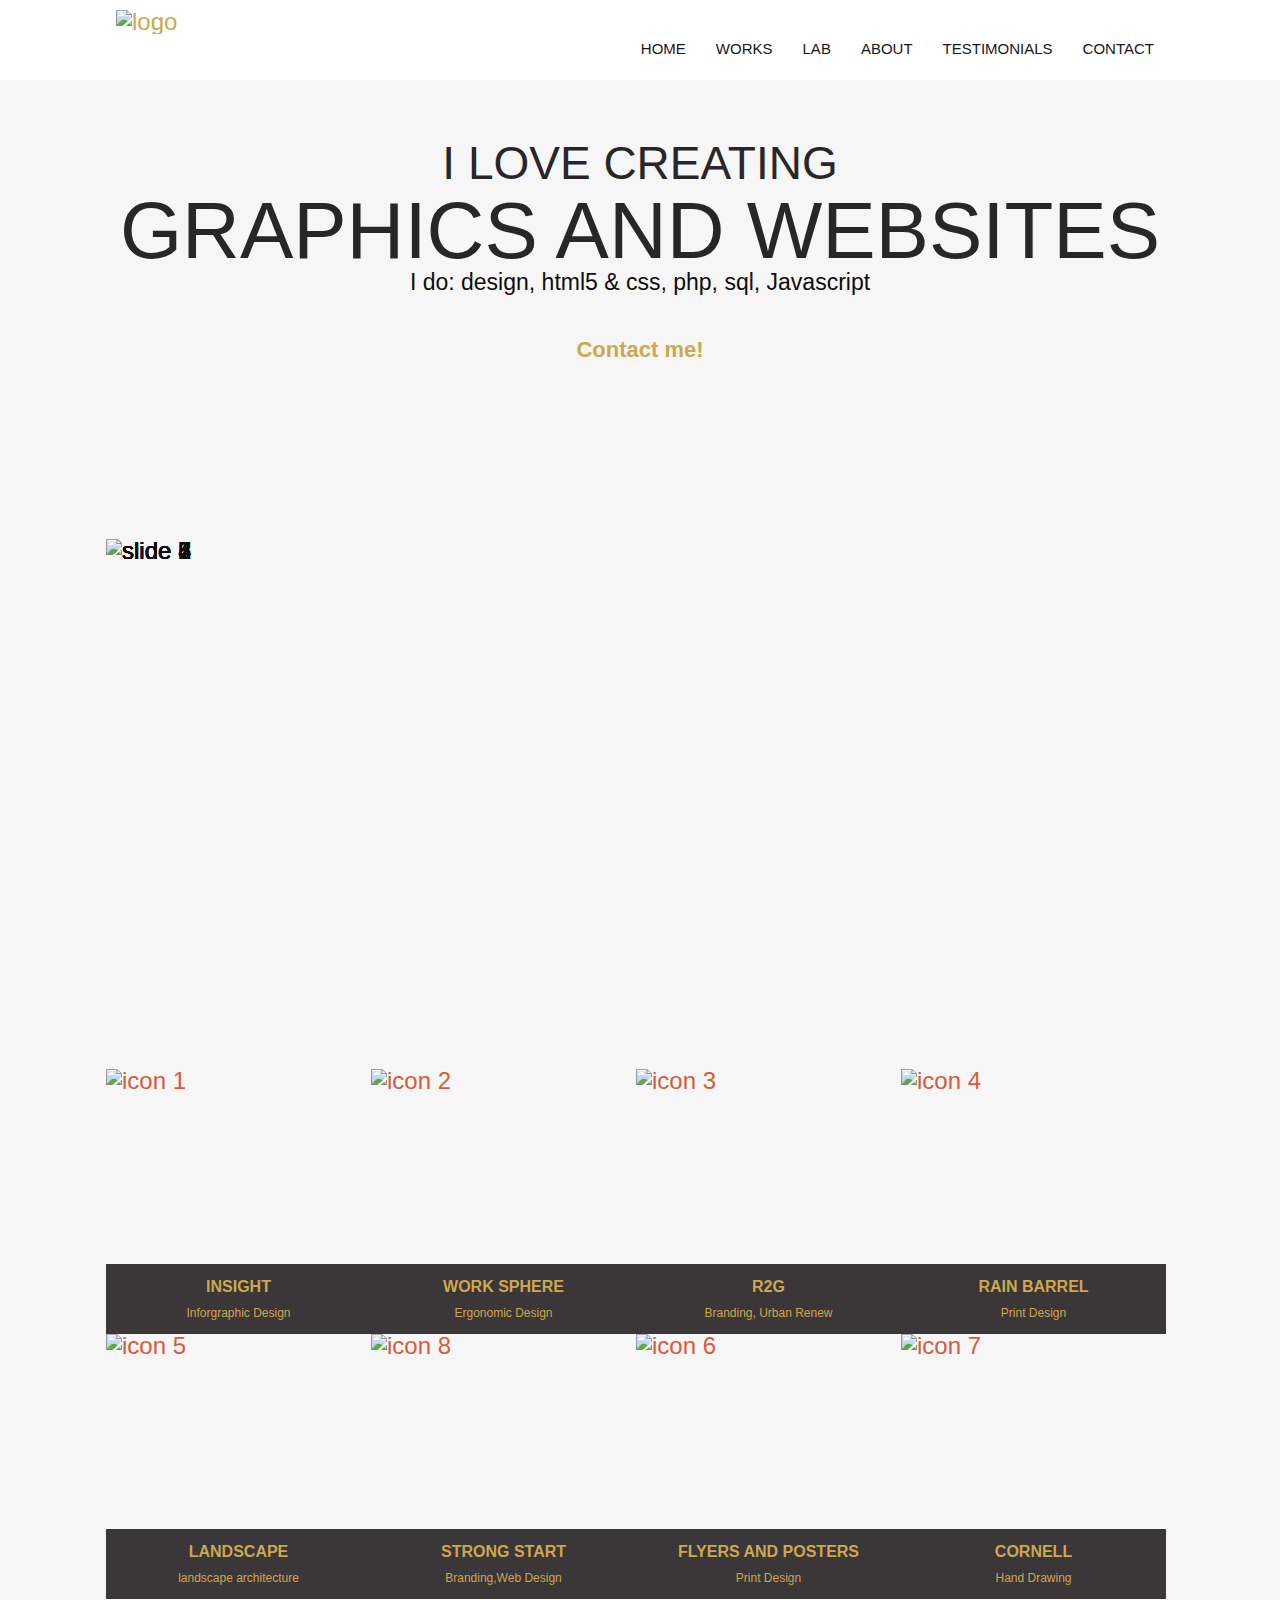
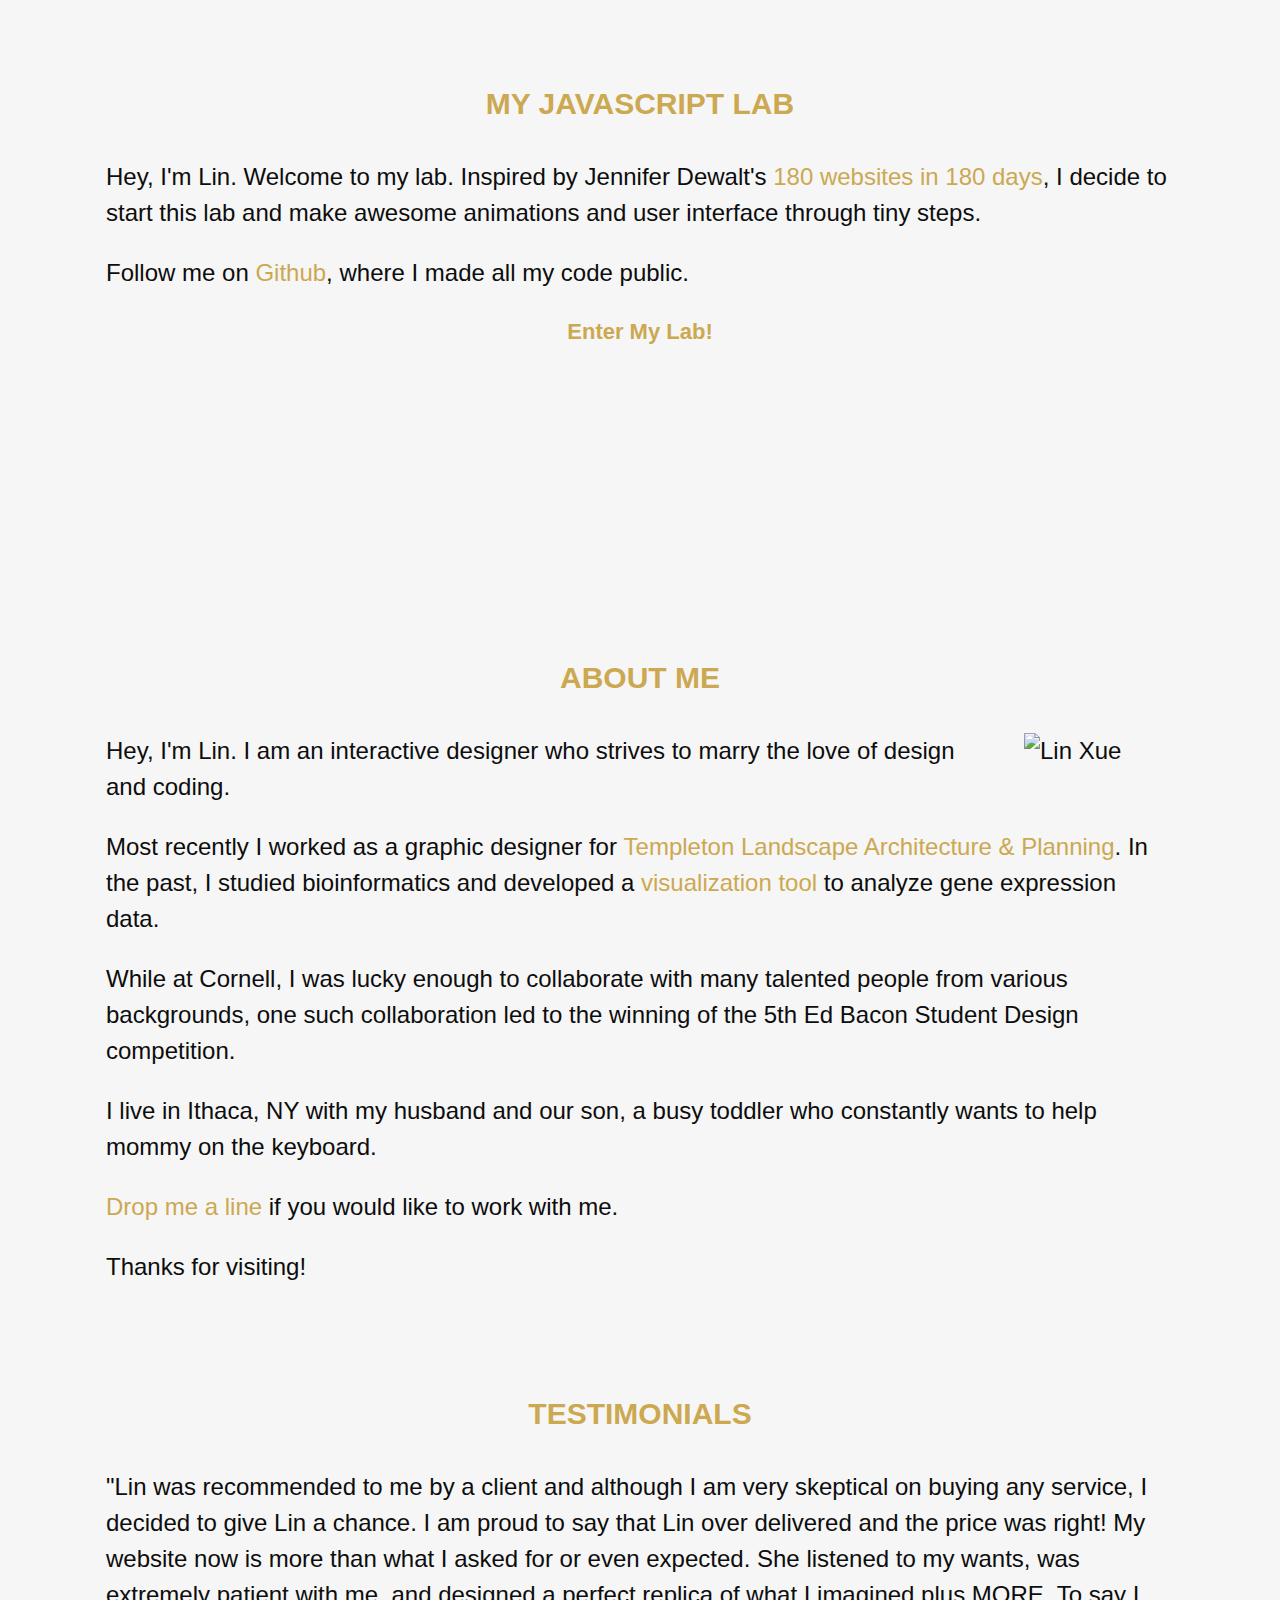
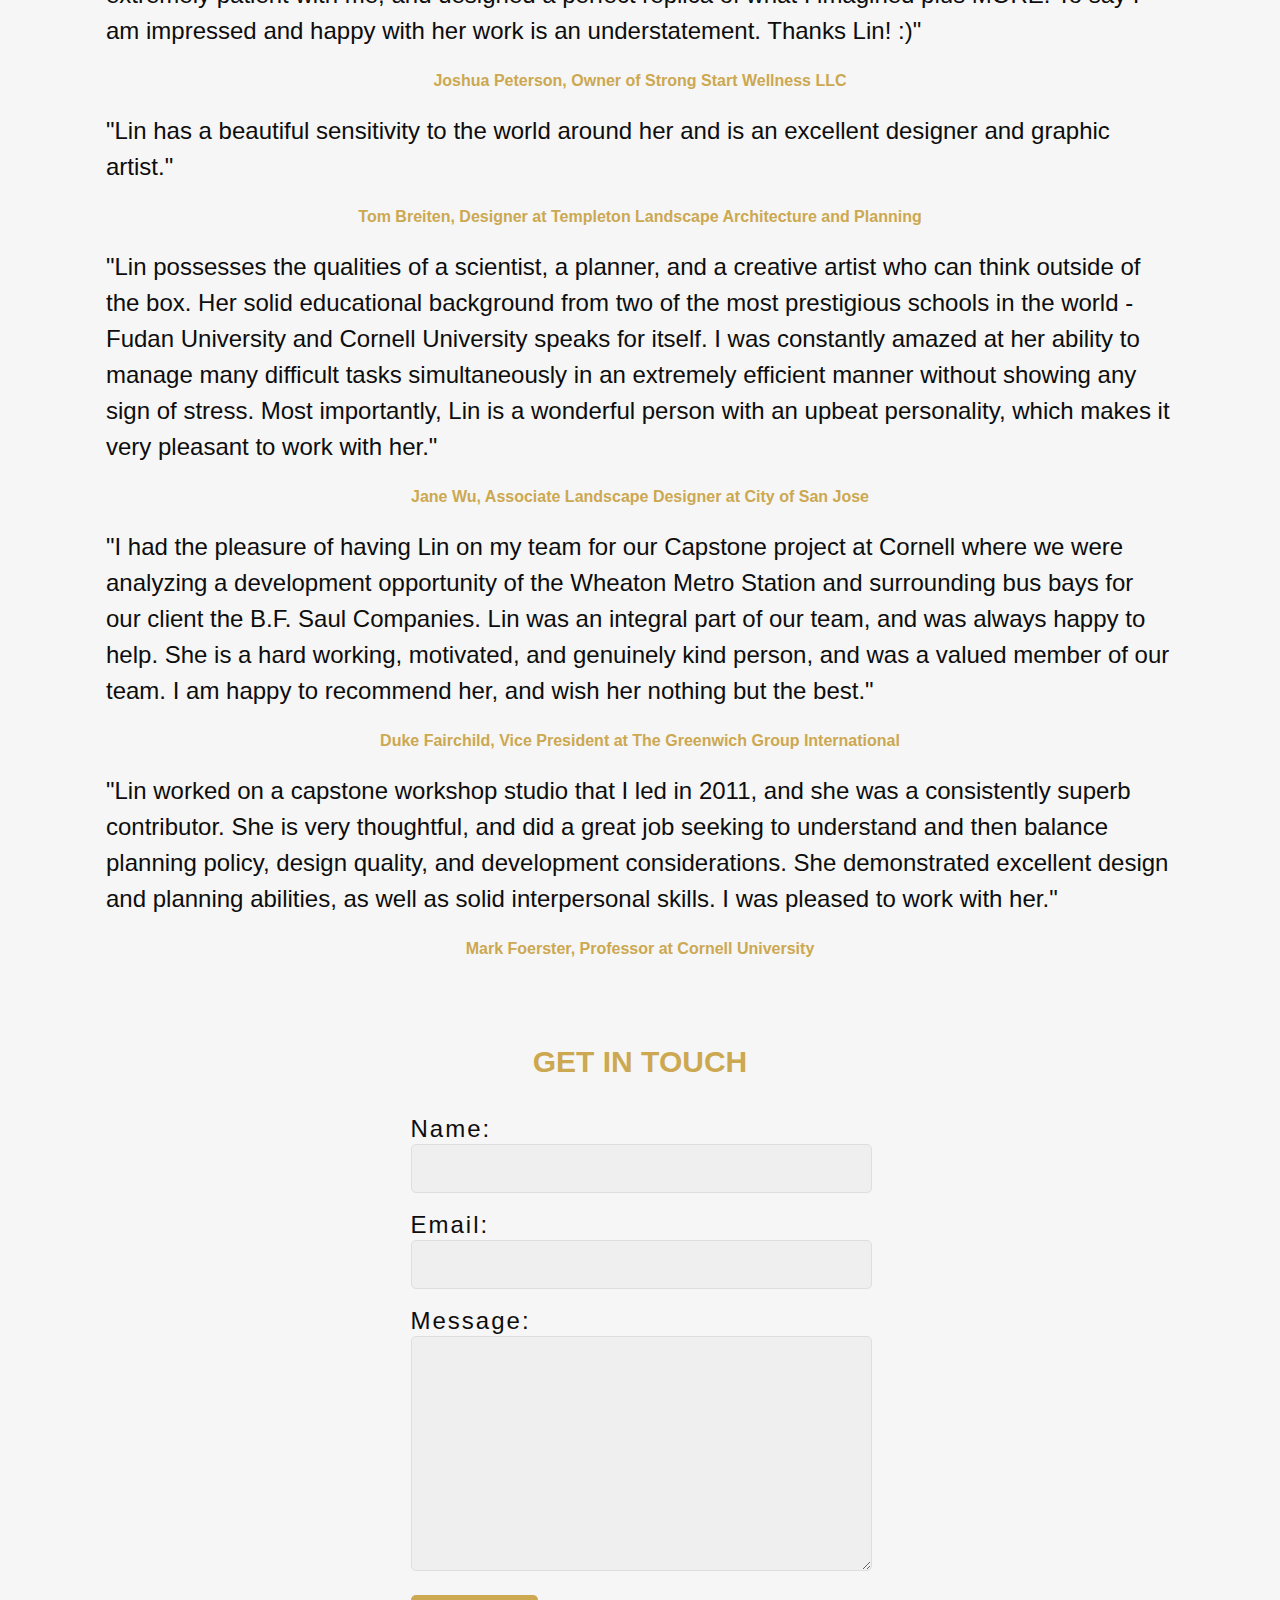
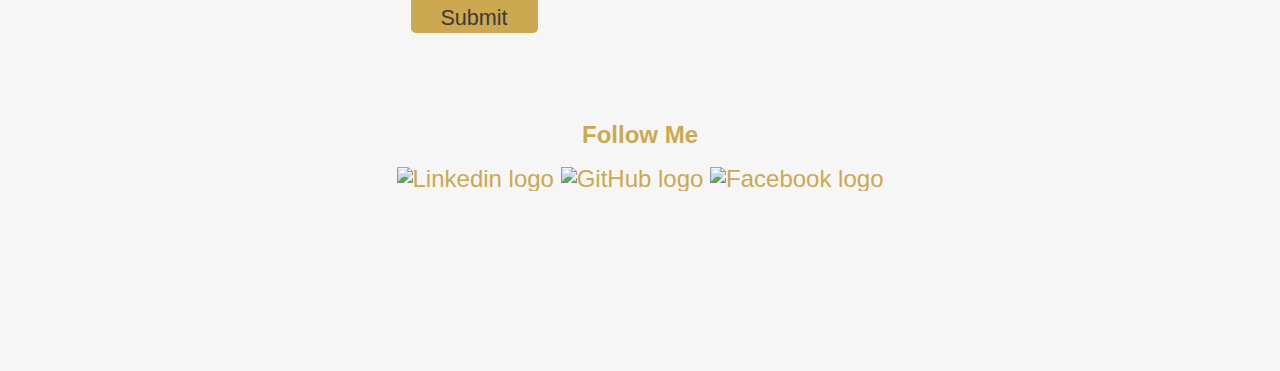
==== commit bc19847a: "changed Wheaton project to flyers and posters" ====
--- a/index.html
+++ b/index.html
@@ -129,7 +129,7 @@
                 <div class="info-wrap">
                     <div class="category">
                         <h4>R2G</h4>
-                        <p>Branding,Web Design</p>
+                        <p>Branding, Urban Renew</p>
                     </div>
                 </div>
                 <img class="item item-small"
@@ -192,8 +192,8 @@
                 <a href="project6.html">
                 <div class="info-wrap">
                     <div class="category">
-                        <h4>Wheaton</h4>
-                        <p>Branding, Urban Planning</p>
+                        <h4>Flyers and Posters</h4>
+                        <p>Print Design</p>
                     </div>
                 </div>
                     <img class="item item-small"
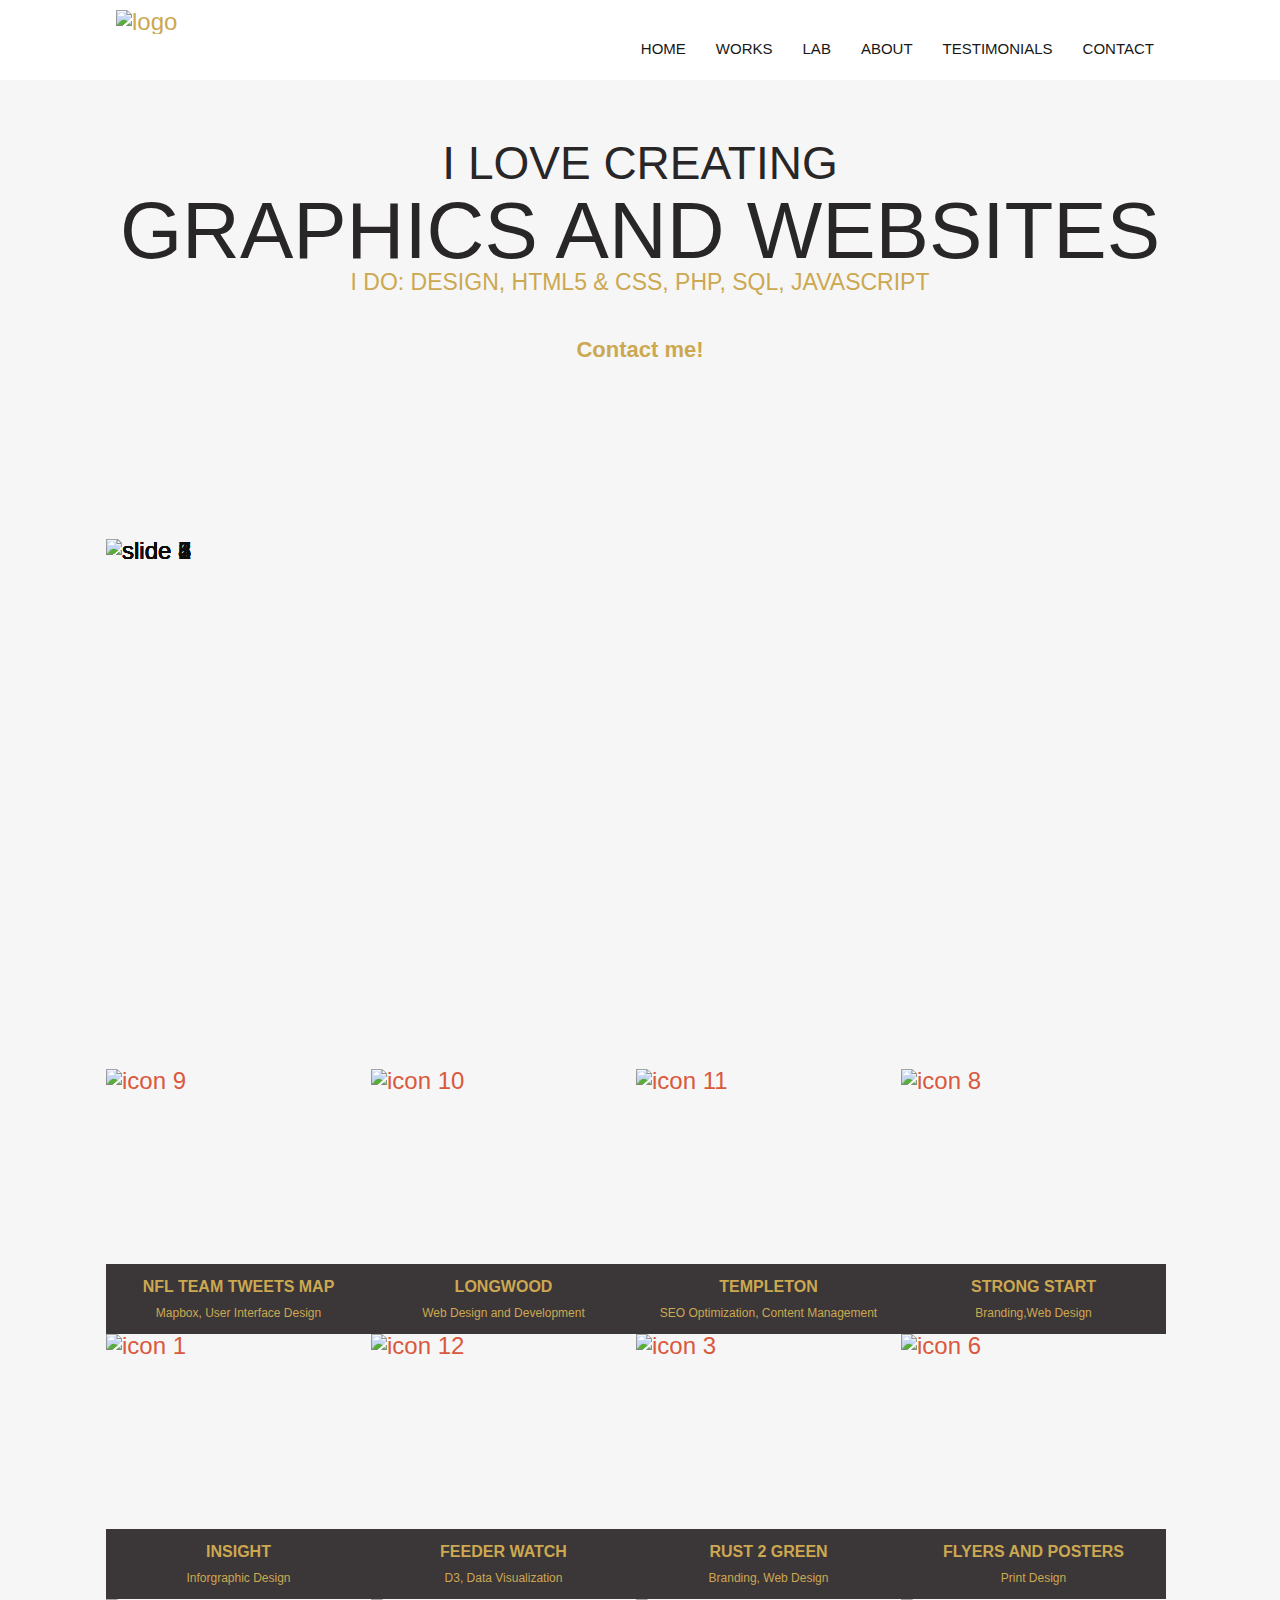
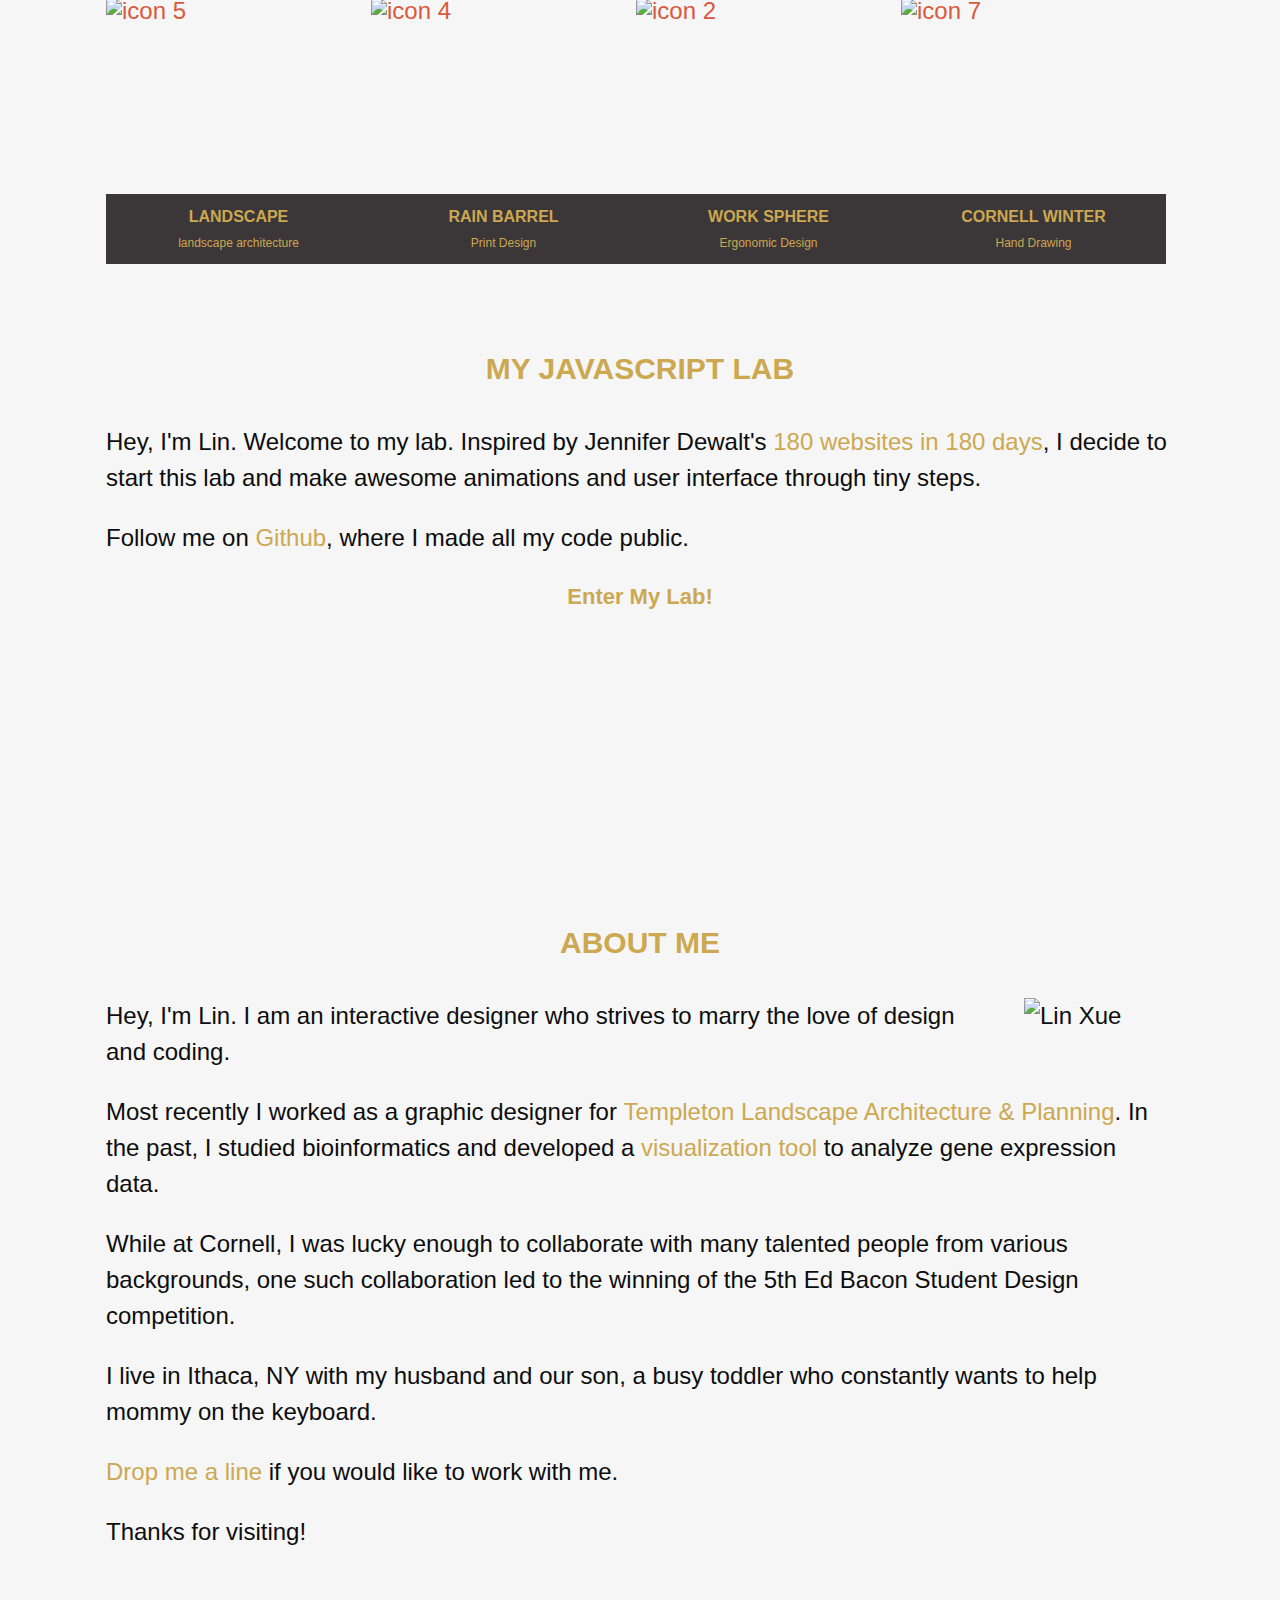
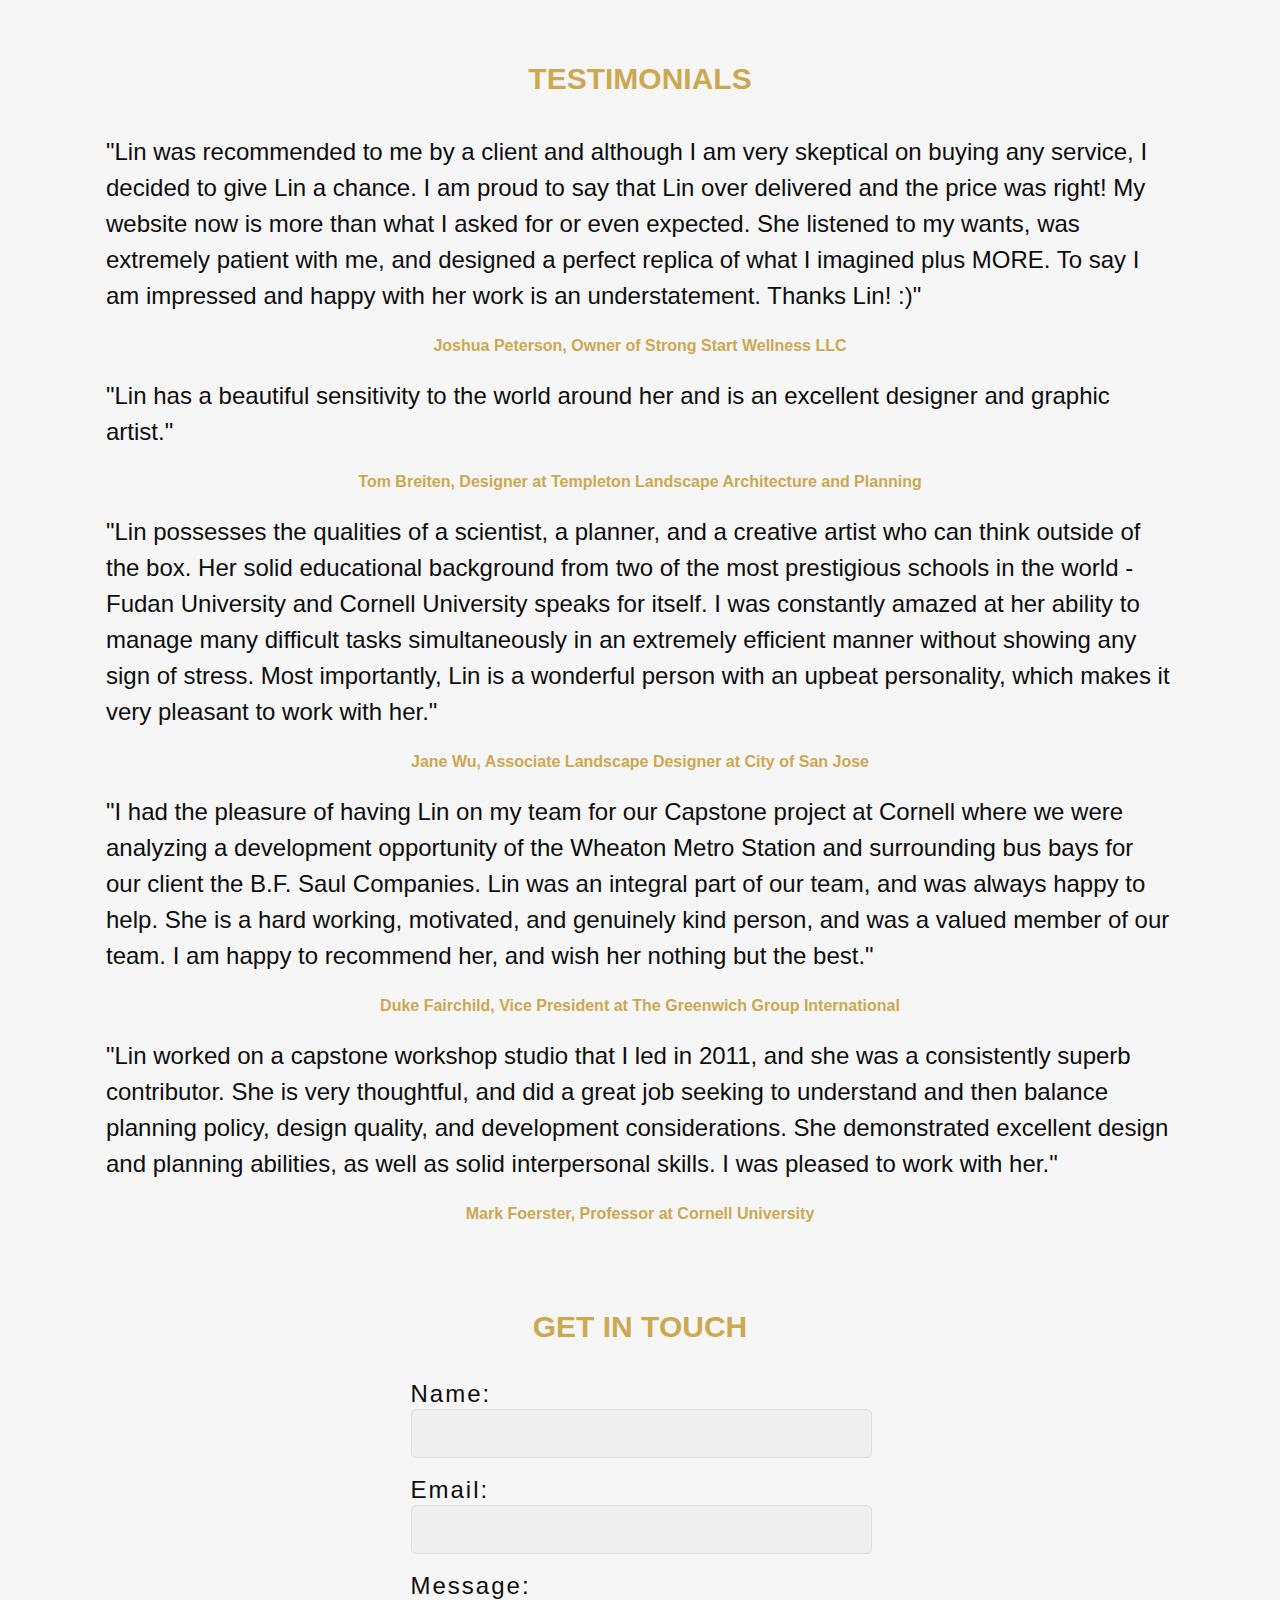
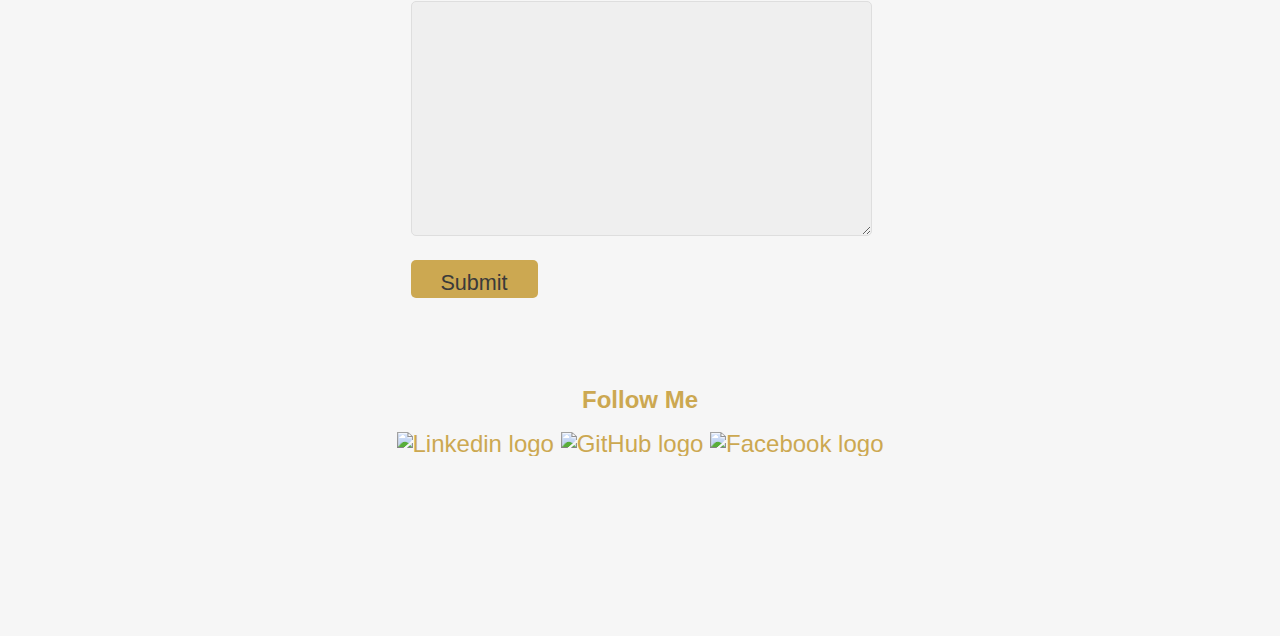
==== commit ce092587: "added new projects" ====
--- a/index.html
+++ b/index.html
@@ -93,6 +93,66 @@
     <div class="container">
         <div id="projects">
             <article>
+                <a href="http://margolin.cac.cornell.edu:8887/USstatemap.html">
+                    <div class="info-wrap">
+                        <div class="category">
+                            <h4>NFL team Tweets Map</h4>
+                            <p>Mapbox, User Interface Design</p>
+                        </div>
+                    </div>
+                    <img class="item item-small"
+                         src="images/icon-09-bw.jpg"
+                         alt="icon 9"
+                         onmouseover="this.src='images/icon-09.jpg';"
+                         onmouseout="this.src='images/icon-09-bw.jpg';">
+                </a>
+            </article>
+            <article>
+                <a href="http://www.lwtransmed.org/">
+                    <div class="info-wrap">
+                        <div class="category">
+                            <h4>Longwood</h4>
+                            <p>Web Design and Development</p>
+                        </div>
+                    </div>
+                    <img class="item item-small"
+                         src="images/icon-10-bw.jpg"
+                         alt="icon 10"
+                         onmouseover="this.src='images/icon-10.jpg';"
+                         onmouseout="this.src='images/icon-10-bw.jpg';">
+                </a>
+            </article>
+            <article>
+                <a href="http://templetonla.com/">
+                    <div class="info-wrap">
+                        <div class="category">
+                            <h4>Templeton</h4>
+                            <p>SEO Optimization, Content Management</p>
+                        </div>
+                    </div>
+                    <img class="item item-small"
+                         src="images/icon-11-bw.jpg"
+                         alt="icon 11"
+                         onmouseover="this.src='images/icon-11.jpg';"
+                         onmouseout="this.src='images/icon-11-bw.jpg';">
+                </a>
+            </article>
+            <article>
+                <a href="http://www.strongstartwellness.com/">
+                    <div class="info-wrap">
+                        <div class="category">
+                            <h4>Strong Start</h4>
+                            <p>Branding,Web Design</p>
+                        </div>
+                    </div>
+                    <img class="item item-small"
+                         src="images/icon-08-bw.jpg"
+                         alt = "icon 8"
+                         onmouseover="this.src='images/icon-08.jpg';"
+                         onmouseout="this.src='images/icon-08-bw.jpg';">
+                </a>
+            </article>
+            <article>
                 <a href="project1.html">
                     <div class="info-wrap">
                         <div class="category">
@@ -107,29 +167,27 @@
                          onmouseout="this.src='images/icon-01-bw.jpg';">
                 </a>
             </article>
-            
-            <article>
-                <a href="project2.html">
-                <div class="info-wrap">
-                    <div class="category">
-                        <h4>Work Sphere</h4>
-                        <p>Ergonomic Design</p>
-                    </div>
-                </div>
-                 <img class="item item-small"
-                         src="images/icon-02-bw.jpg"
-                         alt="icon 2"
-                         onmouseover="this.src='images/icon-02.jpg';"
-                         onmouseout="this.src='images/icon-02-bw.jpg';">
-                </a>
-            </article>
-            
+            <article>
+                <a href="project8.html">
+                    <div class="info-wrap">
+                        <div class="category">
+                            <h4>Feeder Watch</h4>
+                            <p>D3, Data Visualization</p>
+                        </div>
+                    </div>
+                    <img class="item item-small"
+                         src="images/icon-12-bw.jpg"
+                         alt = "icon 12"
+                         onmouseover="this.src='images/icon-12.jpg';"
+                         onmouseout="this.src='images/icon-12-bw.jpg';">
+                </a>
+            </article>
             <article>
                 <a href="http://www.rust2green.org/">
                 <div class="info-wrap">
                     <div class="category">
-                        <h4>R2G</h4>
-                        <p>Branding, Urban Renew</p>
+                        <h4>Rust 2 Green</h4>
+                        <p>Branding, Web Design</p>
                     </div>
                 </div>
                 <img class="item item-small"
@@ -139,20 +197,19 @@
                          onmouseout="this.src='images/icon-03-bw.jpg';">
                 </a>
             </article>
-            
-            <article>
-                <a href="project4.html">
-                <div class="info-wrap">
-                    <div class="category">
-                        <h4>Rain Barrel</h4>
-                        <p>Print Design</p>
-                    </div>
-                </div>
-                <img class="item item-small"
-                         src="images/icon-04-bw.jpg"
-                         alt = "icon 4"
-                         onmouseover="this.src='images/icon-04.jpg';"
-                         onmouseout="this.src='images/icon-04-bw.jpg';">
+            <article>
+                <a href="project6.html">
+                    <div class="info-wrap">
+                        <div class="category">
+                            <h4>Flyers and Posters</h4>
+                            <p>Print Design</p>
+                        </div>
+                    </div>
+                    <img class="item item-small"
+                         src="images/icon-06-bw.jpg"
+                         alt = "icon 6"
+                         onmouseover="this.src='images/icon-06.jpg';"
+                         onmouseout="this.src='images/icon-06-bw.jpg';">
                 </a>
             </article>
                       
@@ -171,44 +228,41 @@
                          onmouseout="this.src='images/icon-05-bw.jpg';">
                 </a>
             </article>
-
-            <article>
-                <a href="http://www.strongstartwellness.com/">
-                    <div class="info-wrap">
-                        <div class="category">
-                            <h4>Strong Start</h4>
-                            <p>Branding,Web Design</p>
-                        </div>
-                    </div>
-                    <img class="item item-small"
-                         src="images/icon-08-bw.jpg"
-                         alt = "icon 8"
-                         onmouseover="this.src='images/icon-08.jpg';"
-                         onmouseout="this.src='images/icon-08-bw.jpg';">
-                </a>
-            </article>
-
-             <article>
-                <a href="project6.html">
-                <div class="info-wrap">
-                    <div class="category">
-                        <h4>Flyers and Posters</h4>
-                        <p>Print Design</p>
-                    </div>
-                </div>
-                    <img class="item item-small"
-                         src="images/icon-06-bw.jpg"
-                         alt = "icon 6"
-                         onmouseover="this.src='images/icon-06.jpg';"
-                         onmouseout="this.src='images/icon-06-bw.jpg';">
-                </a>
-            </article>
-             
+            <article>
+                <a href="project4.html">
+                    <div class="info-wrap">
+                        <div class="category">
+                            <h4>Rain Barrel</h4>
+                            <p>Print Design</p>
+                        </div>
+                    </div>
+                    <img class="item item-small"
+                         src="images/icon-04-bw.jpg"
+                         alt = "icon 4"
+                         onmouseover="this.src='images/icon-04.jpg';"
+                         onmouseout="this.src='images/icon-04-bw.jpg';">
+                </a>
+            </article>
+            <article>
+                <a href="project2.html">
+                    <div class="info-wrap">
+                        <div class="category">
+                            <h4>Work Sphere</h4>
+                            <p>Ergonomic Design</p>
+                        </div>
+                    </div>
+                    <img class="item item-small"
+                         src="images/icon-02-bw.jpg"
+                         alt="icon 2"
+                         onmouseover="this.src='images/icon-02.jpg';"
+                         onmouseout="this.src='images/icon-02-bw.jpg';">
+                </a>
+            </article>
               <article>
                 <a href="project7.html">
                 <div class="info-wrap">
                     <div class="category">
-                        <h4>Cornell</h4>
+                        <h4>Cornell Winter</h4>
                         <p>Hand Drawing</p>
                     </div>
                 </div>
--- a/LinXueWebDesign.css
+++ b/LinXueWebDesign.css
@@ -298,6 +298,10 @@
     width:265px;
     height: 265px;
 }
+.item-large {
+    width:530px;
+    height: 265px;
+}
 
 #projects a {
     color: #d9593d;
@@ -369,6 +373,15 @@
      font-weight:800;
      line-height: 1em;
      text-transform: uppercase;
+}
+h3{
+    text-align: center;
+    margin-bottom: 40px;
+    color: #cca851;
+    font-size:18px;
+    font-weight:800;
+    line-height: 1em;
+    text-transform: uppercase;
 }
 
 #aboutme{
